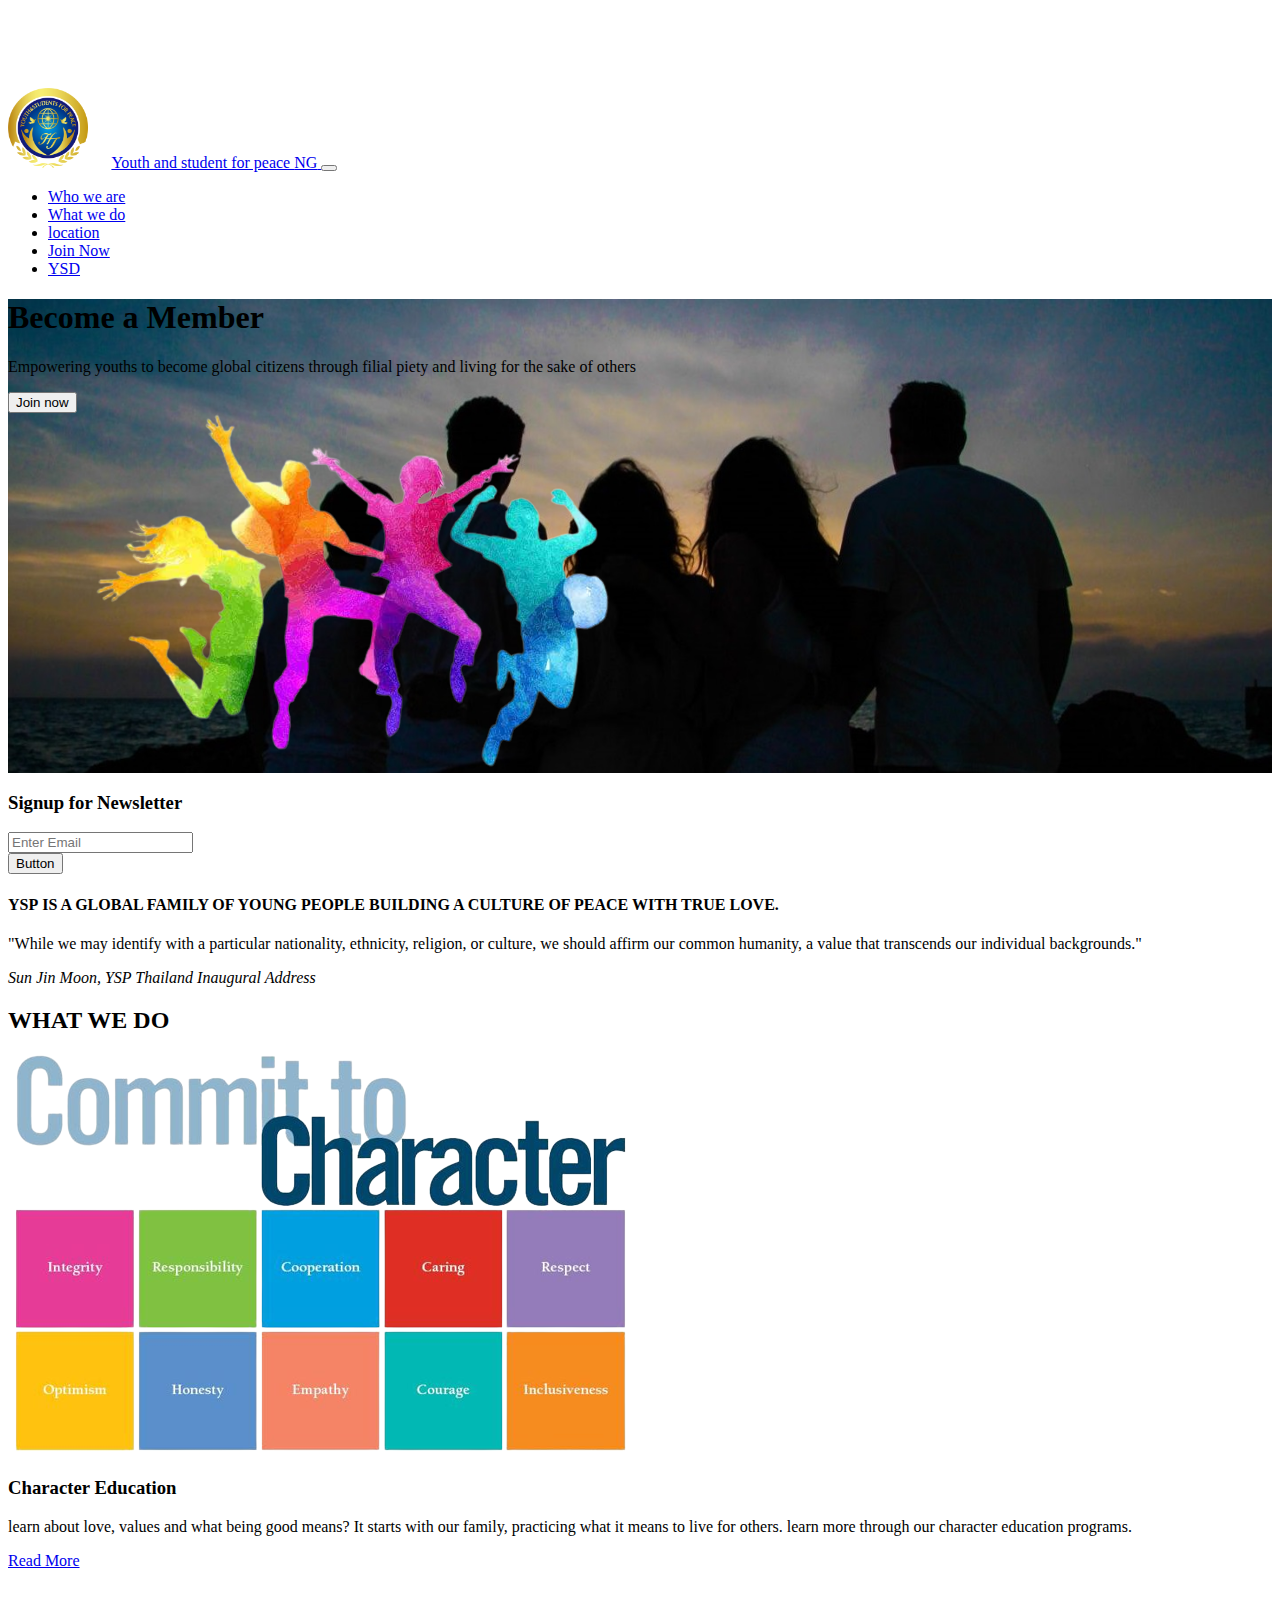
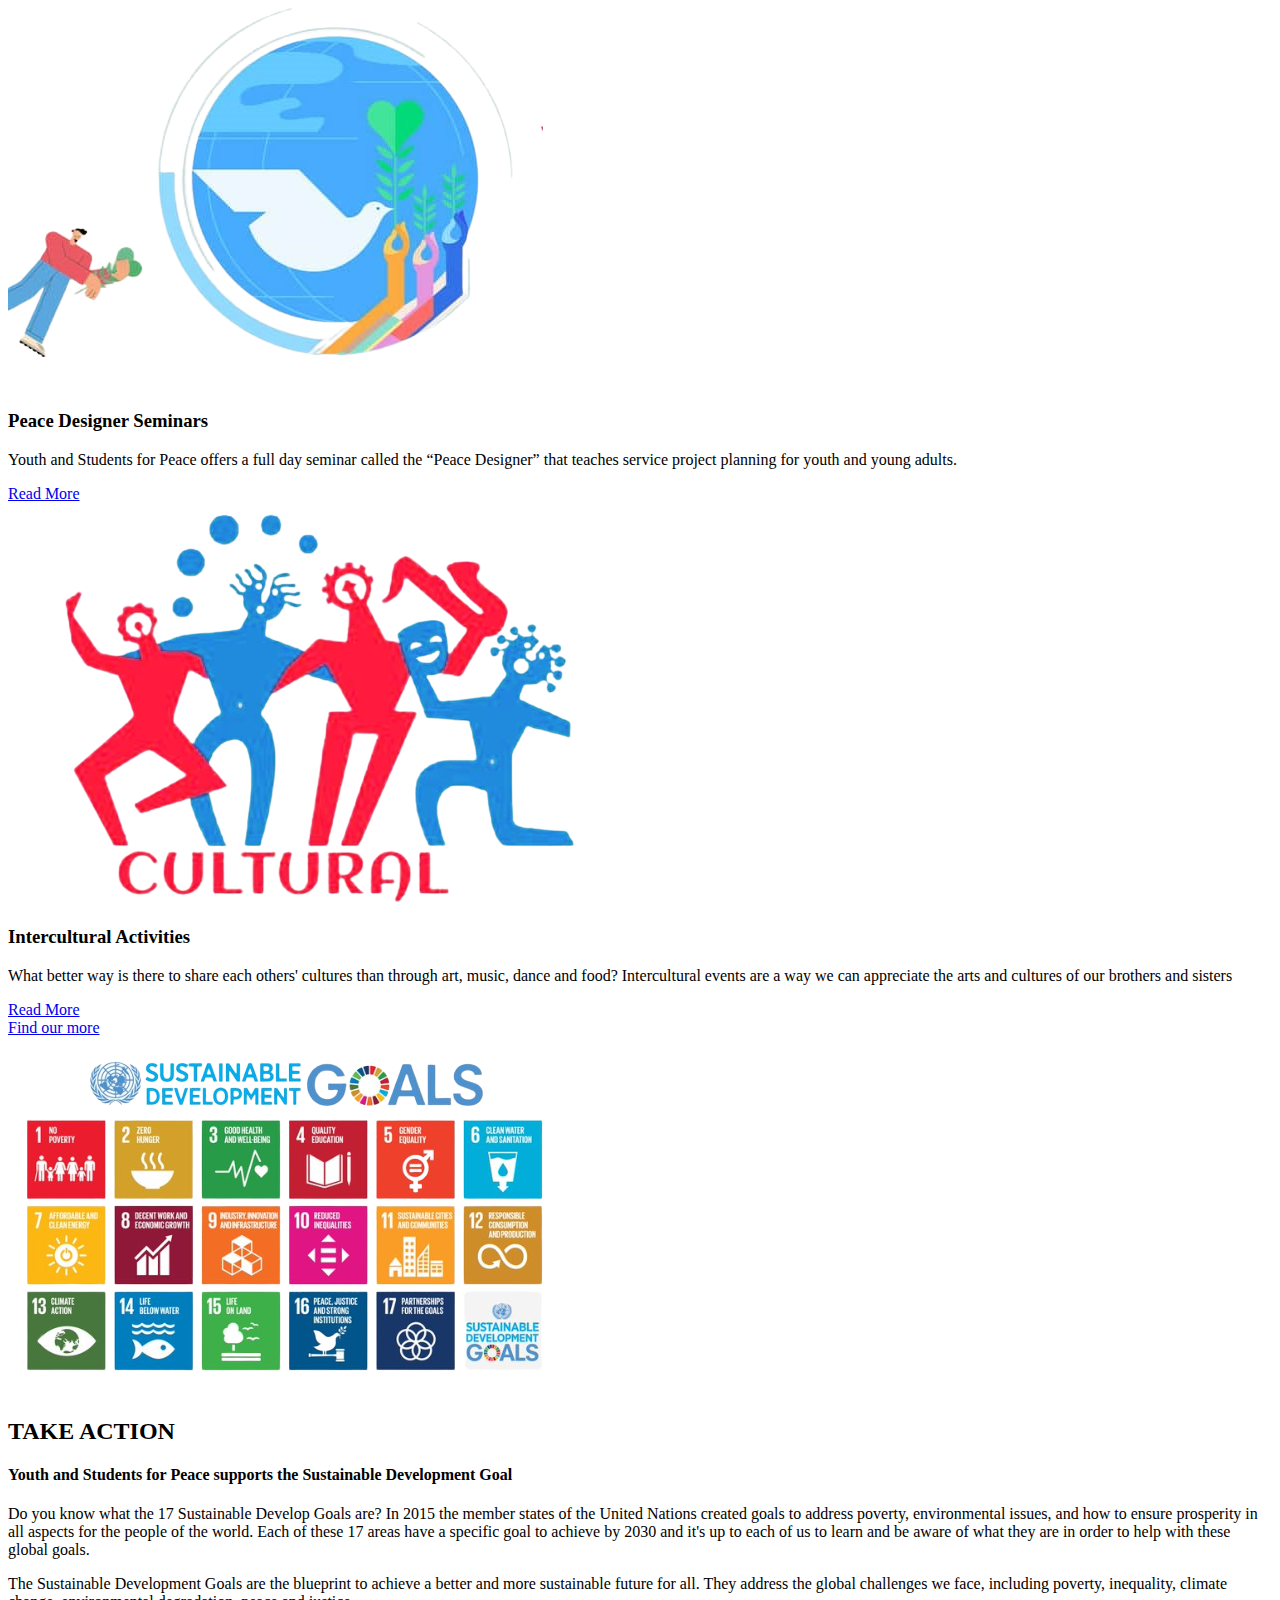
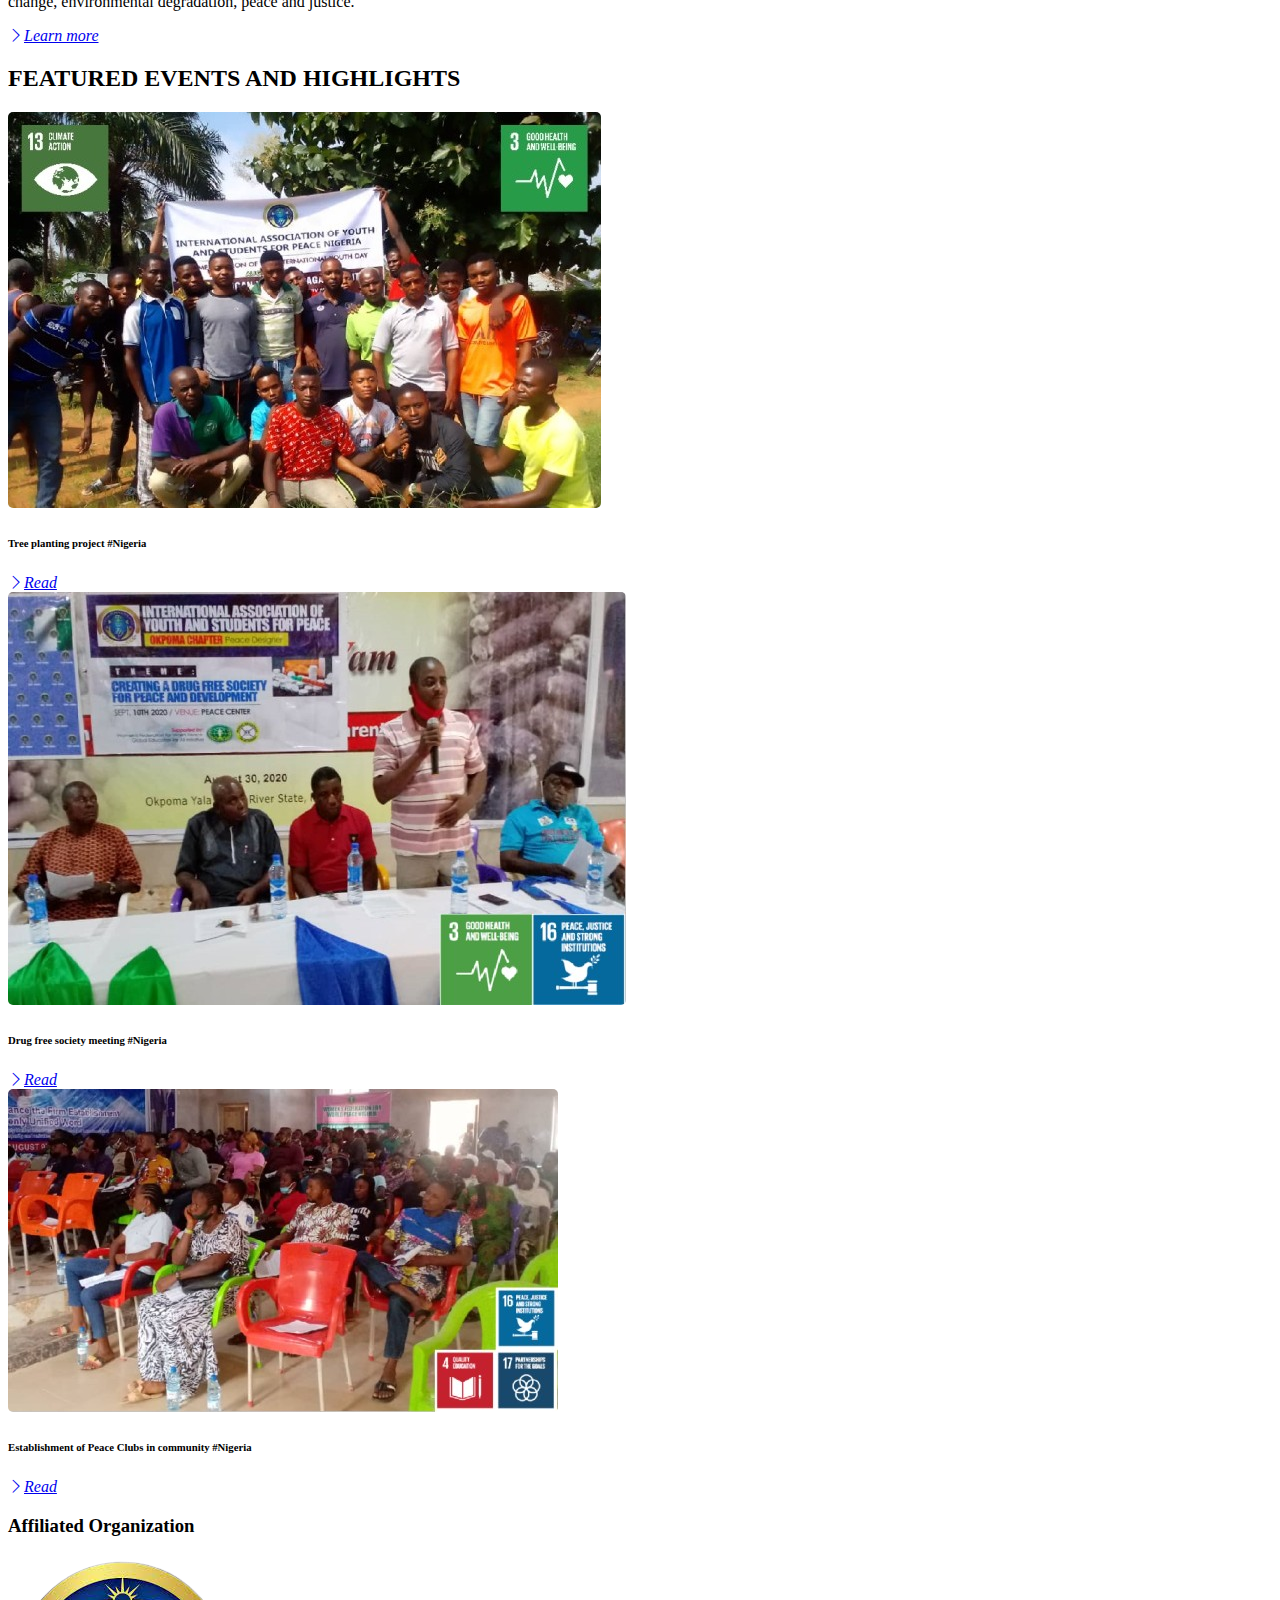
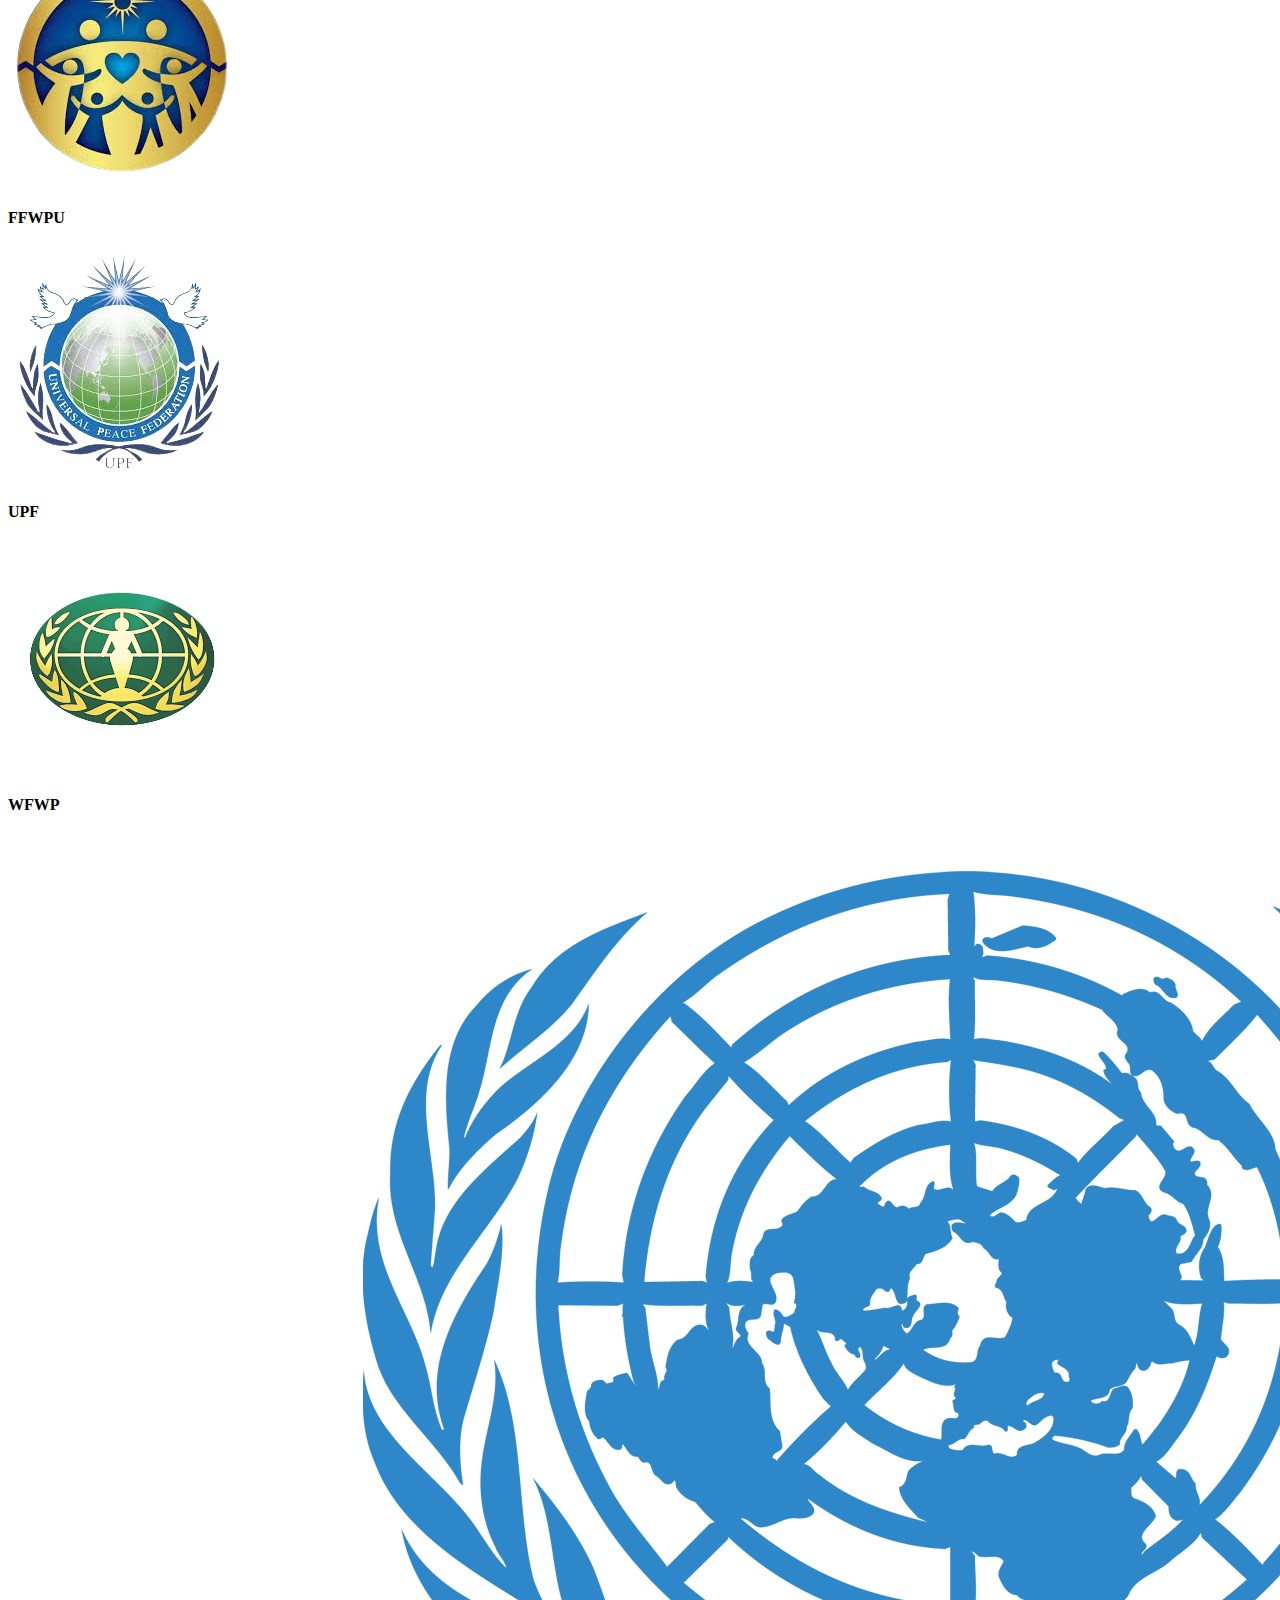
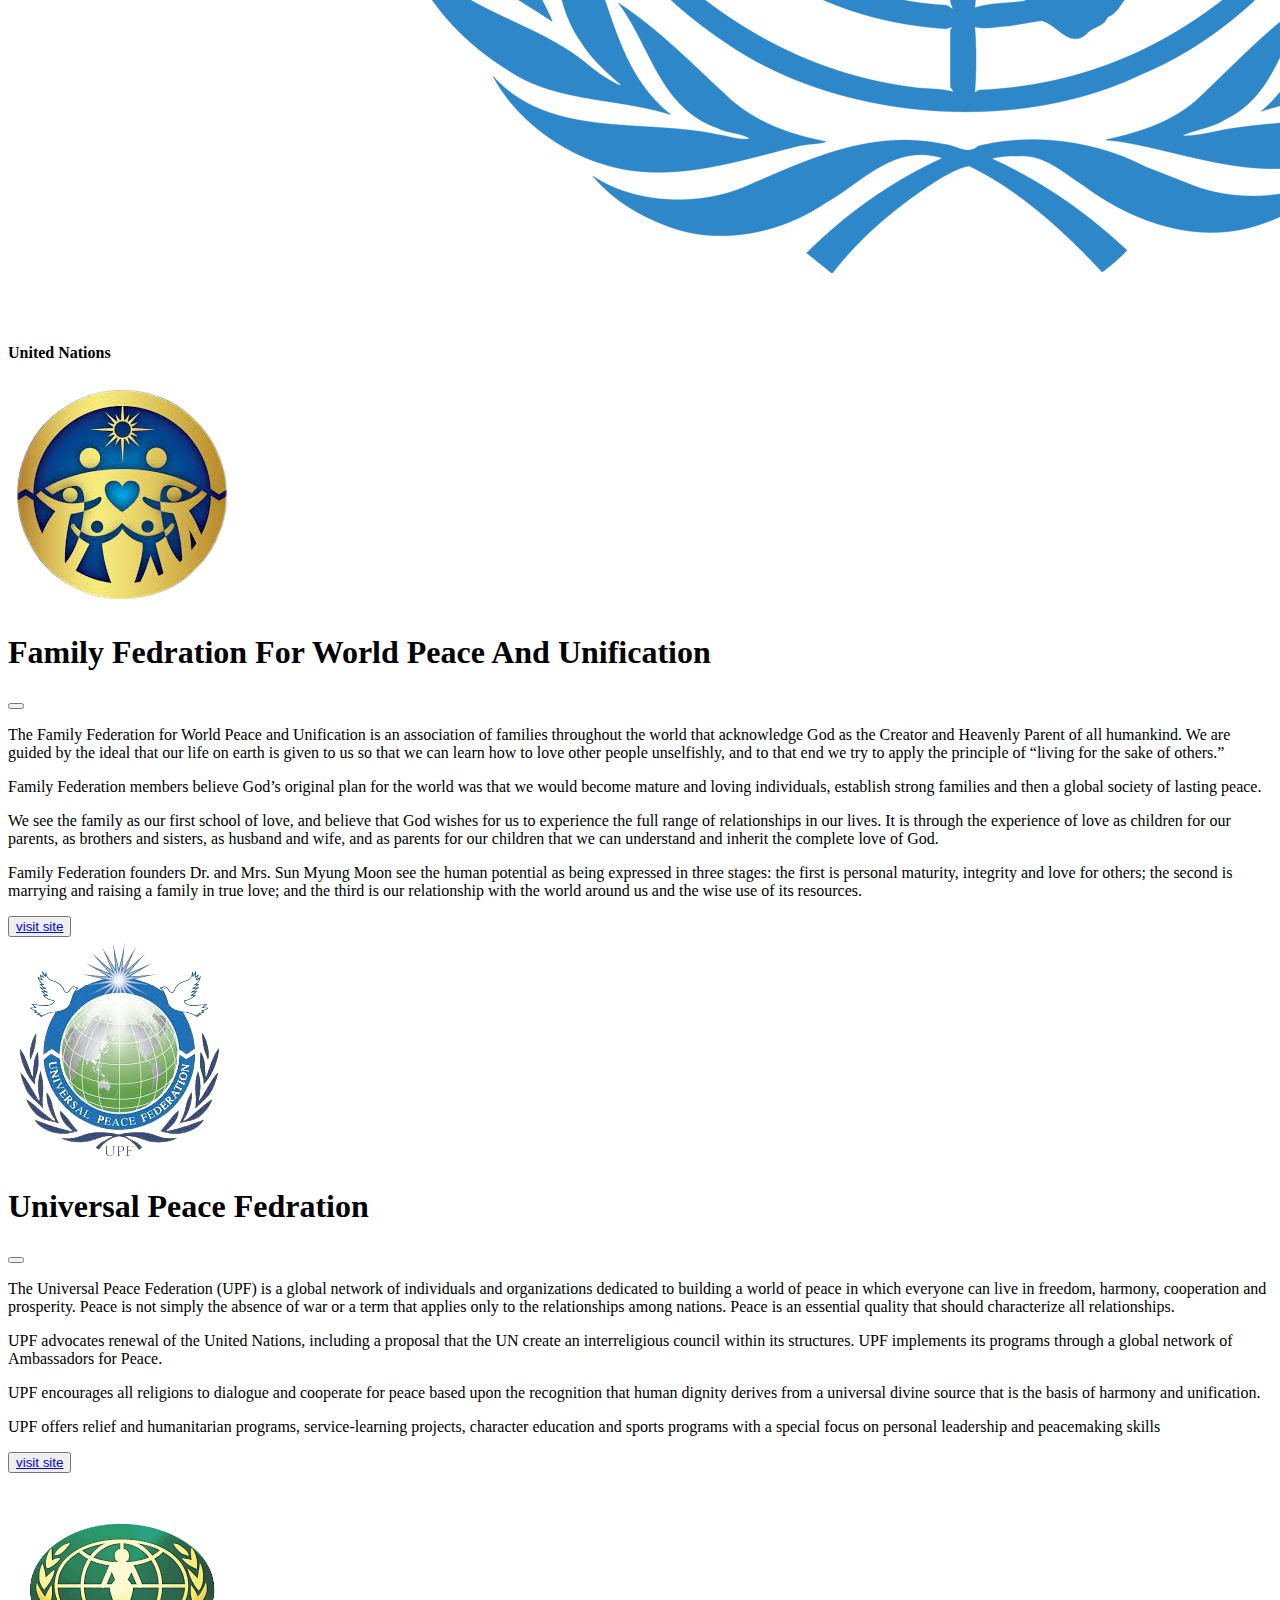
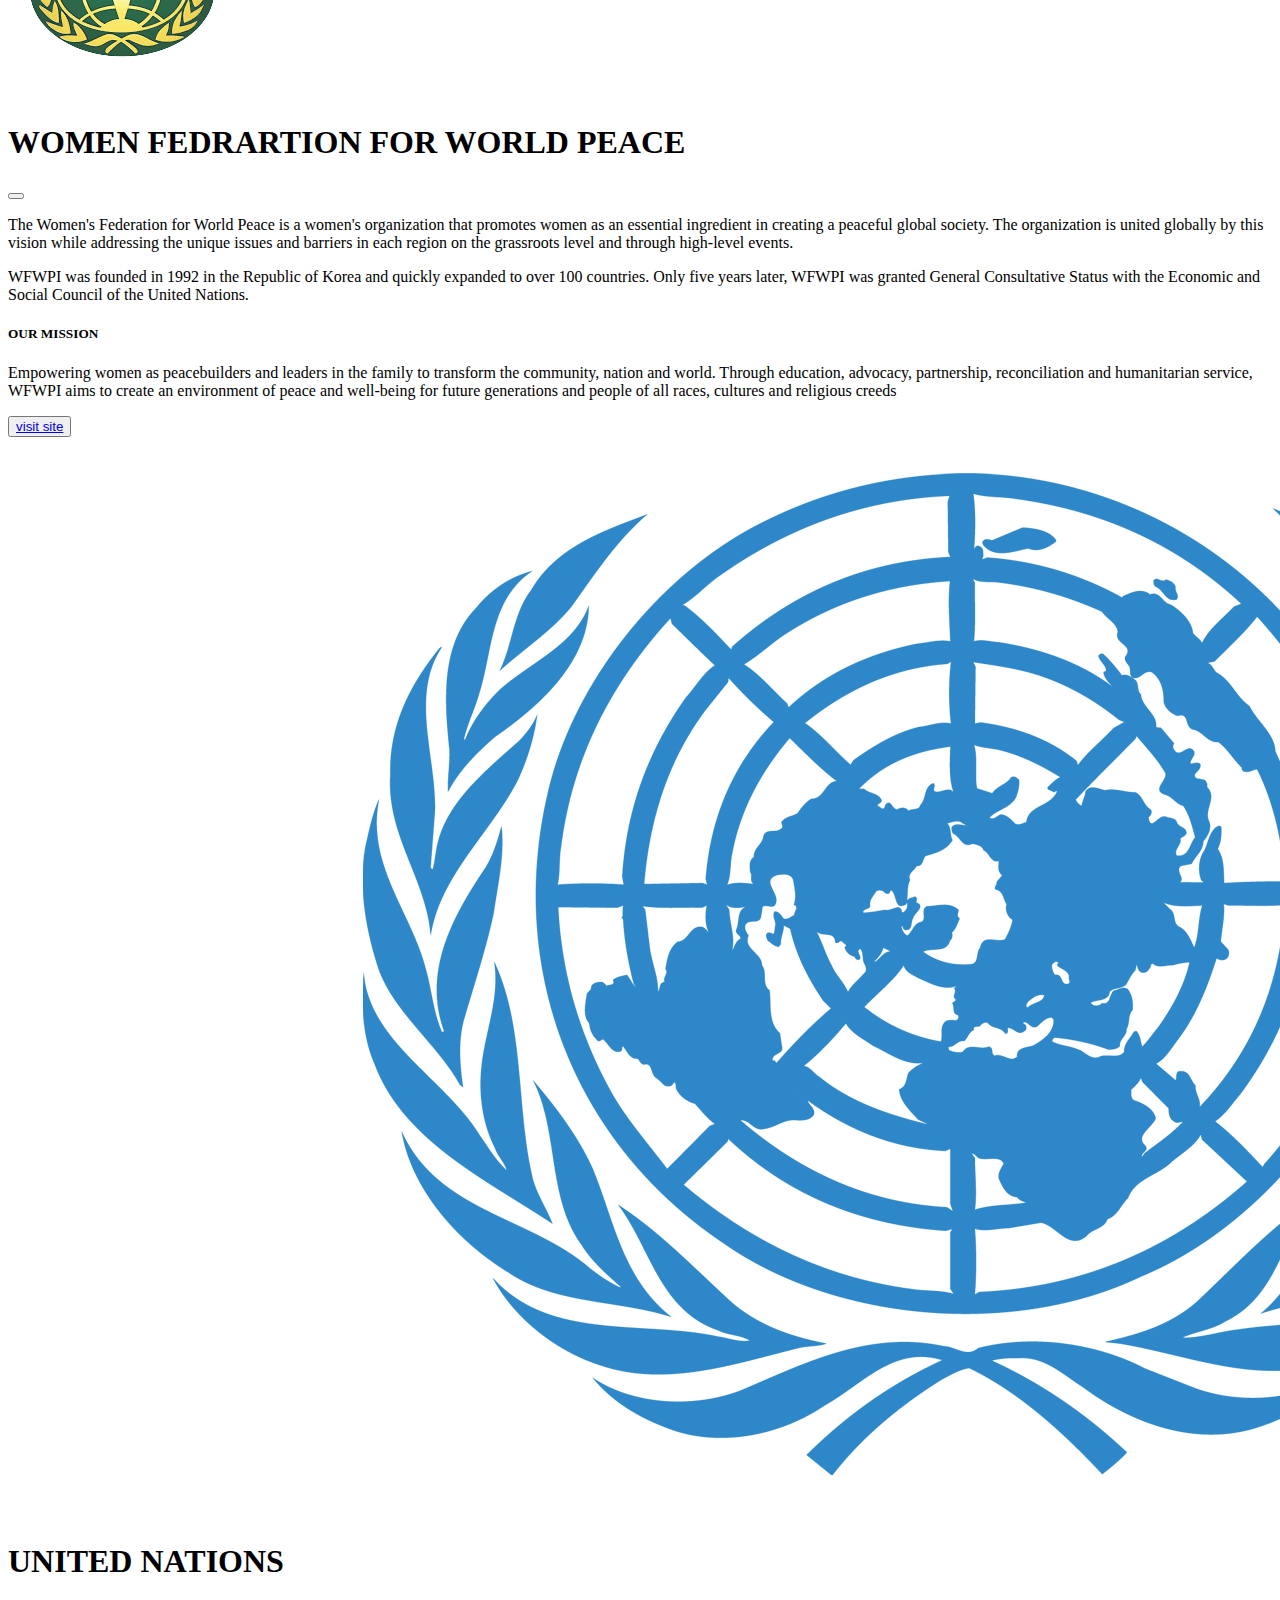
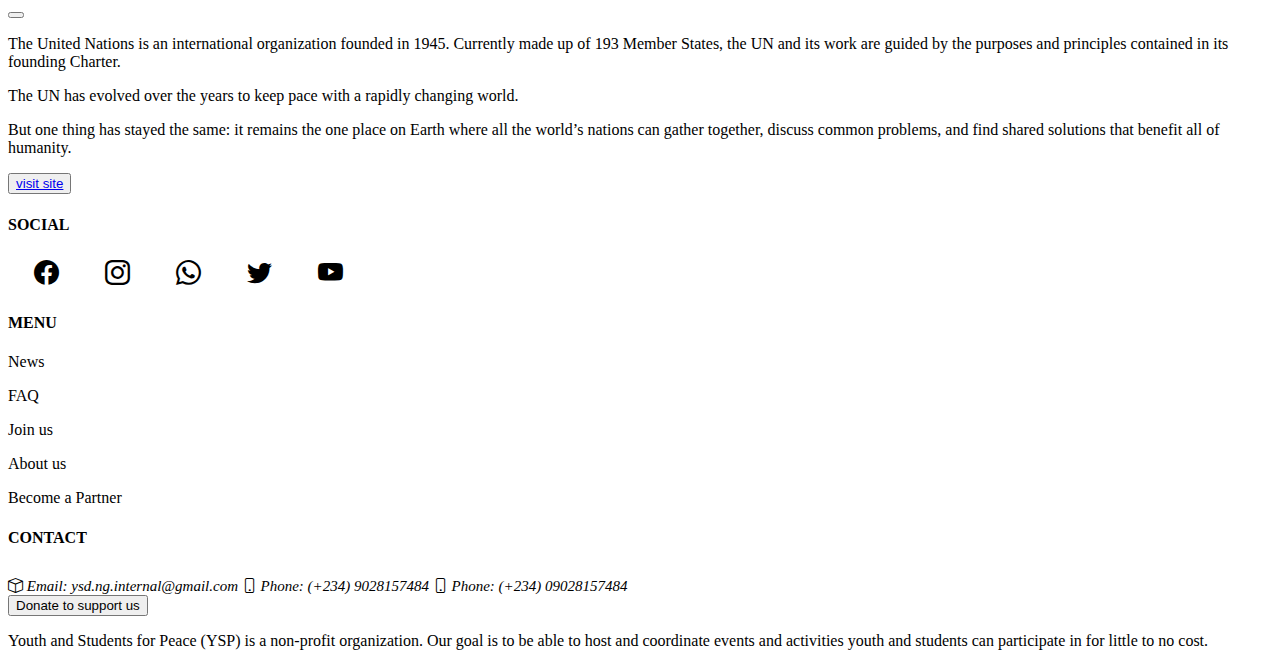
==== index.html @ b4e401db "my first commit" ====
<!doctype html>
<html lang="en">
  <head>
    <meta charset="utf-8">
    <meta name="viewport" content="width=device-width, initial-scale=1">
    <title>ysp</title>
    <script src="index.js"></script>
    <link href="indexmodel.html" rel="import" />
    <link rel="stylesheet" type="text/css" href="index.css">
    <link rel="stylesheet" href="https://cdn.jsdelivr.net/npm/bootstrap-icons@1.3.0/font/bootstrap-icons.css">
    <link rel="stylesheet" href="https://cdn.jsdelivr.net/npm/bootstrap-icons@1.3.0/font/bootstrap-icons.css">
    <link href="https://cdn.jsdelivr.net/npm/bootstrap@5.2.3/dist/css/bootstrap.min.css" rel="stylesheet" integrity="sha384-rbsA2VBKQhggwzxH7pPCaAqO46MgnOM80zW1RWuH61DGLwZJEdK2Kadq2F9CUG65" crossorigin="anonymous">
  </head>
  <body>
    <!--Navbar-->
    <nav class="navbar navbar-expand-lg bg-dark navbar-dark py-3 fixed-top">
        <div class="container">
            <img src="image/YSP+Logo.png" alt="" class="logo">
            <a href="#" class="navbar-brand">Youth and student for peace <span class="text-warning ng">NG</span> </a>
            <button 
              class="navbar-toggler
              type=button"
              data-bs-toggle="collapse"
              data-bs-target="#navmenu">
              <span class="navbar-toggler-icon"></span>
            </button>

            <div class="collapse navbar-collapse" id="navmenu">
                <ul class="navbar-nav ms-auto">
                    <li class="nav-item">
                        <a href="#who" class="nav-link">Who we are</a>
                    </li>
                    <li class="nav-item">
                        <a href="#whatwedo" class="nav-link">What we do</a>
                    </li>
                    <li class="nav-item">
                        <a href="# where" class="nav-link">location</a>
                    </li>
                    <li class="nav-item">
                        <a href="# where" class="nav-link"><span class="text-warning">Join Now</span></a>
                    </li>
                    <li class="nav-item text-danger">
                        <a href="# where" class="nav-link"><span class="text-danger">YSD</span></a>
                    </li>
                </ul>
            </div>
        </div>
    </nav>

    <!-- Showcase -->
    <section class="bg text-light p-5 p-lg-5 p-lg-0 text-center text-sm-start">
        <div class="contaner">
            <div class="d-sm-flex align-item-center justify-content-between">
                <div>
                    <h1>Become a <span class="text-warning"> Member</span></h1>
                    <p class="lead" my-4>Empowering youths to become global citizens through filial piety and living for
                        the sake of others
                    </p>
                    <button class="btn btn-primary btn-lg">Join now </button>
                </div>
                    <img class="img-fluid w-50 d-none d-sm-block" src="image/youth.png" alt="">
                </div>
            </div>
    </section>

    <!--Newsletter-->
    <section class="bg-primary text-light p-5">
        <div class="container">
            <div class="d-md-flex justify-content-between">
                <h3 class="mb-3 mb-md-0">Signup for Newsletter</h3>
                <div class="input-group news-input">
                    <input type="text" class="form-control" placeholder="Enter Email" aria-label="Recipient's username">
                    <button class="btn btn-dark btn-lg" type="button">Button</button>
                  </div>
            </div>
        </div>
    </section>

    <!--Quote-->
    <section class="text-dark mt-5 text-center">
        <div class="container">
            <h4 class="mt-4">
                <b>YSP</b> IS A GLOBAL FAMILY OF YOUNG PEOPLE BUILDING A CULTURE OF PEACE WITH TRUE LOVE.
            </h4>
            <p class="lead">
                "While we may identify with a particular nationality, ethnicity, religion,
                 or culture, we should affirm our common humanity, a value that
                  transcends our individual backgrounds."
            </p>
            <i>
                Sun Jin Moon, YSP Thailand Inaugural Address
            </i>
        </div>
    </section>

    <!--boxes-->
    <section class="p-5" id="whatwedo">
        <div class="container">
            <h2 class="text-center p-5 mt-4">WHAT WE DO</h2>
            <div class="row text-center">
                <div class="col-md mb-3">
                    <div class="card bg-dark text-light">
                        <div class="card-body text-center">
                            <div class="h1 mb-3">
                              <img class="w-50" src="image/t0.1.png" alt="Education">
                            </div>
                            <h3 class="card-title mb-3">
                                Character Education
                            </h3>
                            <p class="card-text">
                                learn about love, values and what being good means?
                                 It starts with our family, practicing what it means 
                                 to live for others. learn more through our character education programs. 
                            </p>
                            <a href="#" class="btn btn-primary">Read More</a>
                        </div>
                    </div>
                </div>
                <div class="col-md mb-3">
                    <div class="card bg-secondary text-light">
                        <div class="card-body text-center">
                            <div class="h1  mb-3">
                                <img class="w-50" src="image/t0.2.png" alt="Education">
                            </div>
                            <h3 class="card-title mb-3">
                                Peace Designer Seminars
                            </h3>
                            <p class="card-text">
                                Youth and Students for Peace offers a full day seminar called the “Peace Designer”
                                 that teaches service project planning for youth and young adults.                            </p>
                            <a href="#" class="btn btn-dark">Read More</a>
                        </div>
                    </div>
                </div>
                <div class="col-md mb-3">
                    <div class="card bg-dark text-light">
                        <div class="card-body text-center">
                            <div class="h1" mb-3>
                                <img class="w-50" src="image/t0.3.png" alt="Education">
                            </div>
                            <h3 class="card-title mb-3">
                                Intercultural Activities
                            </h3>
                            <p class="card-text">
                                What better way is there to share each others'
                                 cultures than through art, music, dance and food?
                                 Intercultural events are a way we can appreciate the arts and cultures of our brothers and sisters                              </p>
                            <a href="#" class="btn btn-primary">Read More</a>
                        </div>
                    </div>
                </div>
            </div>
            <div>
                <a href="#" class="btn btn-primary align-item-center">Find our more</a>
            </div>
        </div>
    </section>

    <!--Learn section-->
    <section id="learn" class="p-5 mb-0">
        <div class="container">
            <div class="row align-item-center justify-content-between">
                <div class="col-md">
                    <img src="image/SDG.png" class="image-fluid w-100" alt="">
                </div>
                <div class="col-md pt-5 px-5">
                    <h2>TAKE ACTION</h2>
                    <h4>Youth and Students for Peace supports the Sustainable Development Goal</h4>
                    <p>
                        Do you know what the 17 Sustainable Develop Goals are? In 2015 the 
                        member states of the United Nations created goals to address
                         poverty, environmental issues, and how to ensure prosperity
                          in all aspects for the people of the world. Each of these 17 
                          areas have a specific goal to achieve by 2030 and it's up to
                           each of us to learn and be aware of what they are in order 
                           to help with these global goals.
                    </p>
                    <p>
                        The Sustainable Development Goals
                         are the blueprint to achieve a better and more sustainable future for all. They address the global challenges we face, including poverty, inequality,
                         climate change, environmental degradation, peace and justice.</p>
                    </p>
                    <a href="#" class="btn btn-light mt-3">
                       <i class="bi bi-chevron-right">Learn more</i> 
                    </a>
                </div>
            </div>
        </div>
    </section>
    
    <!--Highlight activities-->
    <section class="p-5">
        <div class="container">
            <h2 class="text-center pb-5">FEATURED EVENTS AND HIGHLIGHTS</h2>
            <div class="row text-center">
                <div class="col-md mb-3">
                    <div class="card bg-dark text-light">
                        <div class="card-body text-center">
                            <div class="ig1 h1 mb-2">
                              <img class="w-100 h-50" src="image/contained/1.jpg" alt="Education">
                            </div>
                            <h6 class="card-title mb-1">
                                Tree planting project #Nigeria
                            </h6>
                            <a href="#" class="btn btn-secondary btn-sm">
                                <i class="bi bi-chevron-right">Read</i>
                            </a>
                        </div>
                    </div>
                </div>
                <div class="col-md mb-3">
                    <div class="card bg-dark text-light">
                        <div class="card-body text-center">
                            <div class="ig1 h1 mb-2">
                              <img class="w-100" src="image/contained/2.jpg" alt="Education">
                            </div>
                            <h6 class="card-title mb-1">
                                Drug free society meeting #Nigeria
                            </h6>
                            <a href="#" class="btn btn-secondary btn-sm">
                                <i class="bi bi-chevron-right">Read</i>
                            </a>
                        </div>
                    </div>
                </div>
                <div class="col-md mb-3">
                    <div class="card bg-dark text-light">
                        <div class="card-body text-center">
                            <div class="ig1 h1 mb-2">
                              <img class="w-100" src="image/contained/3.jpg" alt="Education">
                            </div>
                            <h6 class="card-title mb-1">
                                Establishment of Peace Clubs in community #Nigeria
                            </h6>
                            <a href="#" class="btn btn-secondary btn-sm">
                                <i class="bi bi-chevron-right">Read</i>
                            </a>
                        </div>
                    </div>
                </div>
            </div>
        </div>
    </section>
    <!--Logo section-->
    <section>
        <div class="container text-center bg-light p-2 py-4">
            <h3 class="text-secondary text-center pb-3">Affiliated Organization</h3>
            <div class="row justify-content-between">
              <div class="col nn1">
                <img src="logo/download__1_-removebg-preview.png" alt=""  data-bs-toggle="modal" data-bs-target="#one"
                class="image-fluid w-75">
                <h6 class="text-gray">
                    <h4 class=" text-primary">FFWPU</h4>
                </h6>
              </div>
              <div class="col nn2">
                <img src="logo/download-removebg-preview.png" alt=""  data-bs-toggle="modal" data-bs-target="#two"
                class="image-fluid w-75">
                <h6 class="text-gray">
                    <h4 class=" text-primary">UPF</h4>
                </h6>
              </div>
              <div class="col nn3">
                <img src="logo/download-removebg-preview (2).png" alt="" data-bs-toggle="modal" data-bs-target="#three"
                 class="image-fluid w-75">
                <h6 class="text-gray">
                    <h4 class=" text-primary">WFWP</h4>
                </h6>
              </div>
              <div class="col p-4 nn4">
                <img src="logo/united-nations-logo.png" alt=""  data-bs-toggle="modal" data-bs-target="#four"
                 class="image-fluid w-100" >
                <h6 class="text-gray">
                    <h4 class=" text-primary">United Nations</h4>
                </6>
              </div>
            </div>
          </div>
        </section>

  <!-- Modal one -->
  <div class="modal fade" id="one" data-bs-backdrop="static" data-bs-keyboard="false" tabindex="-1" aria-labelledby="staticBackdropLabel" aria-hidden="true">
    <div class="modal-dialog">
      <div class="modal-content">
        <div class="modal-header">
            <img src="logo/download__1_-removebg-preview.png" alt="" class="w-25">
          <h1 class="modal-title fs-5" > Family Fedration For World Peace And Unification </h1>
          <button type="button" class="btn-close" data-bs-dismiss="modal" aria-label="Close"></button>
        </div>
        <div class="modal-body">
            <p> The Family Federation for World Peace and Unification is an association of families throughout the world that 
            acknowledge God as the Creator and Heavenly Parent of all humankind. We are guided by the ideal that our 
            life on earth is given to us so that we can learn how to love other people unselfishly, and to that end
             we try to apply the principle of “living for the sake of others.”</p>

            <p>Family Federation members believe God’s original plan for the world was that we would become mature and loving 
                individuals, establish strong families and then a global society of lasting peace.</p>
            
            <p>We see the family as our first school of love, and believe that God wishes for us to experience the full 
                range of relationships in our lives. It is through the experience of love as children for our parents, as
                 brothers and sisters, as husband and wife, and as parents for our children that we can understand and
                  inherit the complete love of God.</p>
            
                <p>Family Federation founders Dr. and Mrs. Sun Myung Moon see the human potential as being expressed 
                    in three stages: the first is personal maturity, integrity and love for others; the second is marrying
                     and raising a family in true love; and the third is our relationship with the world around us and 
                     the wise use of its resources.</p>
        </div>
        <div class="modal-footer">
          <button type="button" class="btn btn-primary" data-bs-dismiss="modal">
            <a href="#" class="text-light">visit site</a>
          </button>
        </div>
      </div>
    </div>
  </div>

    <!-- Modal two -->
    <div class="modal fade" id="two" data-bs-backdrop="static" data-bs-keyboard="false" tabindex="-1" aria-labelledby="staticBackdropLabel" aria-hidden="true">
        <div class="modal-dialog">
          <div class="modal-content">
            <div class="modal-header">
                <img src="logo/download-removebg-preview.png" alt="" class="w-25">
              <h1 class="modal-title fs-5" >Universal Peace Fedration</h1>
              <button type="button" class="btn-close" data-bs-dismiss="modal" aria-label="Close"></button>
            </div>
            <div class="modal-body">
                 <p> The Universal Peace Federation (UPF) is a global network of individuals and organizations dedicated
                 to building a world of peace in which everyone can live in freedom, harmony, cooperation and prosperity. 
                 Peace is not simply the absence of war or a term that applies only to the relationships among nations.
                  Peace is an essential quality that should characterize all relationships.</p>

                <p>UPF advocates renewal of the United Nations, including a proposal that the UN create an interreligious 
                    council within its structures. UPF implements its programs through a global network of Ambassadors for Peace.</p>
                
                <p>UPF encourages all religions to dialogue and cooperate for peace based upon the recognition that human dignity 
                    derives from a universal divine source that is the basis of harmony and unification.</p>
                
                <p>UPF offers relief and humanitarian programs, service-learning projects, character education and sports programs
                     with a special focus on personal leadership and peacemaking skills</p>
            </div>
            <div class="modal-footer">
              <button type="button" class="btn btn-primary" data-bs-dismiss="modal">
                <a href="#" class="text-light">visit site</a>
              </button>
            </div>
          </div>
        </div>
      </div>
        
        <!-- Modal three -->
  <div class="modal fade" id="three" data-bs-backdrop="static" data-bs-keyboard="false" tabindex="-1" aria-labelledby="staticBackdropLabel" aria-hidden="true">
    <div class="modal-dialog">
      <div class="modal-content">
        <div class="modal-header">
            <img src="logo/download-removebg-preview (2).png" alt="" class="w-25">
          <h1 class="modal-title fs-5" >WOMEN FEDRARTION FOR WORLD PEACE</h1>
          <button type="button" class="btn-close" data-bs-dismiss="modal" aria-label="Close"></button>
        </div>
        <div class="modal-body">
               <p>The Women's Federation for World Peace is a women's organization that promotes women as an essential ingredient in 
                creating a peaceful global society. The organization is united globally by this vision while addressing the unique
                 issues and barriers in each region on the grassroots level and through high-level events.</p> 

                </p>WFWPI was founded in 1992 in the Republic of Korea and quickly expanded to over 100 countries. 
                Only five years later, WFWPI was granted General Consultative Status with the Economic and Social 
                Council of the United Nations.</p> 

                <h5>OUR MISSION</h5>
                <p>Empowering women as peacebuilders and leaders in the family to transform the community, nation and world.
                     Through education, advocacy, partnership, reconciliation and humanitarian service, WFWPI aims to 
                     create an environment of peace and well-being for future generations and people of all races,
                      cultures and religious creeds</p>

        </div>
        <div class="modal-footer">
          <button type="button" class="btn btn-primary" data-bs-dismiss="modal">
            <a href="#" class="text-light">visit site</a>
          </button>
        </div>
      </div>
    </div>
  </div>

    <!-- Modal four -->
    <div class="modal fade" id="four" data-bs-backdrop="static" data-bs-keyboard="false" tabindex="-1" aria-labelledby="staticBackdropLabel" aria-hidden="true">
        <div class="modal-dialog">
          <div class="modal-content">
            <div class="modal-header">
                <img src="logo/united-nations-logo.png" alt="" class="w-25">
              <h1 class="modal-title fs-5" >UNITED NATIONS</h1>
              <button type="button" class="btn-close" data-bs-dismiss="modal" aria-label="Close"></button>
            </div>
            <div class="modal-body">
               <P>The United Nations is an international organization founded in 1945. Currently made up of 193 Member States,
                 the UN and its work are guided by the purposes and principles contained in its founding Charter.</P> 

                The UN has evolved over the years to keep pace with a rapidly changing world.
                
            <P>But one thing has stayed the same: it remains the one place on Earth where all the world’s nations can gather together,
                 discuss common problems, and find shared solutions that benefit all of humanity.</P> 
            </div>
            <div class="modal-footer">
              <button type="button" class="btn btn-primary" data-bs-dismiss="modal">
                <a href="#" class="text-light">visit site</a>
              </button>
            </div>
          </div>
        </div>
      </div>

      <!--footer-->
      <footer>
        <div class="container-expand-lg text-center bg-dark text-light pt-5 px-4">
          <div class="d-flex justify-content-center">
          <div class="d-flex flex-column p-5">
            <h4 class="text-light" >SOCIAL</h4>
            <div class="ficnl d-flex flex-row">
              <i class="bi-facebook"></i>
              <i class="bi-instagram"></i>
              <i class="bi-whatsapp"></i>
              <i class="bi-twitter"></i>
              <i class="bi-youtube"></i>
            </div>
          </div>  
          </div>
          <div class="d-flex justify-content-evenly">
            <div class="d-flex flex-column text-start py-3">
              <h4 class="text-light">MENU</h4>
                <p class="fs-6"> News</p>
                <p class="fs-6"> FAQ</p>
                <p class="fs-6"> Join us</p>
                <p class="fs-6"> About us</p>
                <p class="fs-6"> Become a Partner</p>
            </div>
            <div class="d-flex flex-column text-start py-3">
              <h4 class="text-gray">CONTACT</h4>
              <div class="ficn d-flex flex-column">
                <i class="bi-box"> Email: <i>ysd.ng.internal@gmail.com</i></i>
                <i class="bi-phone"> Phone: <i>(+234) 9028157484</i></i>
                <i class="bi-phone"> Phone: <i>(+234) 09028157484</i></i>
              </div>
            </div>
            <div class="d-flex flex-column text-center py-3 w-25">
              <button class="btn btn-warning btn-sm" type="button">Donate to support us</button>
              <p class="init pt-3">
                Youth and Students for Peace (YSP) is a non-profit organization. Our goal is to be able to host and coordinate events and activities youth and students can participate in for little to no cost.
              </p>
            </div>
          </div>
        </div>
      </footer>

    <script src="https://cdn.jsdelivr.net/npm/bootstrap@5.2.3/dist/js/bootstrap.bundle.min.js" integrity="sha384-kenU1KFdBIe4zVF0s0G1M5b4hcpxyD9F7jL+jjXkk+Q2h455rYXK/7HAuoJl+0I4" crossorigin="anonymous"></script>
  </body>
</html>
---- index.css ----
body::before{
    display: block;
    content: '';
    Height: 80px;
}

.bg{
    background-image: url(image/download.jfif);
    background-repeat: no-repeat;
    background-size: cover;
}

@media only screen and (min-width: 768px){
 .news-input{
    width:50px;
 }
}

.logo{
    width :80px;
    margin-left: 5;
}

@media only screen and (min-width: 768px){
    .logo{
        margin-right: 20px;
    }
}

@media only screen and (max-width: 500px){
    .ng{
        display: none;
    }
}

.loogs{
    display: flex;
    flex-wrap: wrap;
    flex-direction: row;
}

.ig1:hover{
    border: 3px dodgerblue solid;
    border-radius: 5px;
}

.ig1>img{
    border-radius: 5px;
}

.nn1:hover{
    opacity: 0.7;
}
.nn2:hover{
    opacity: 0.7;
}
.nn3:hover{
    opacity: 0.7;
}
.nn4:hover{
    opacity: 0.7;
}

.ficn{
    font-size: 15px;
    padding-top: 10px;
}

.ficn i{
padding-bottom: 11px ;
}

.ficnl{
    padding: 5px;
}

.ficnl i{
    border: 1px solid white;
    font-size: 25px;
    padding: 15px;
    margin: 5px;
}

@media only screen and (max-width: 500px){
    .init{
        display: none;
    }
}
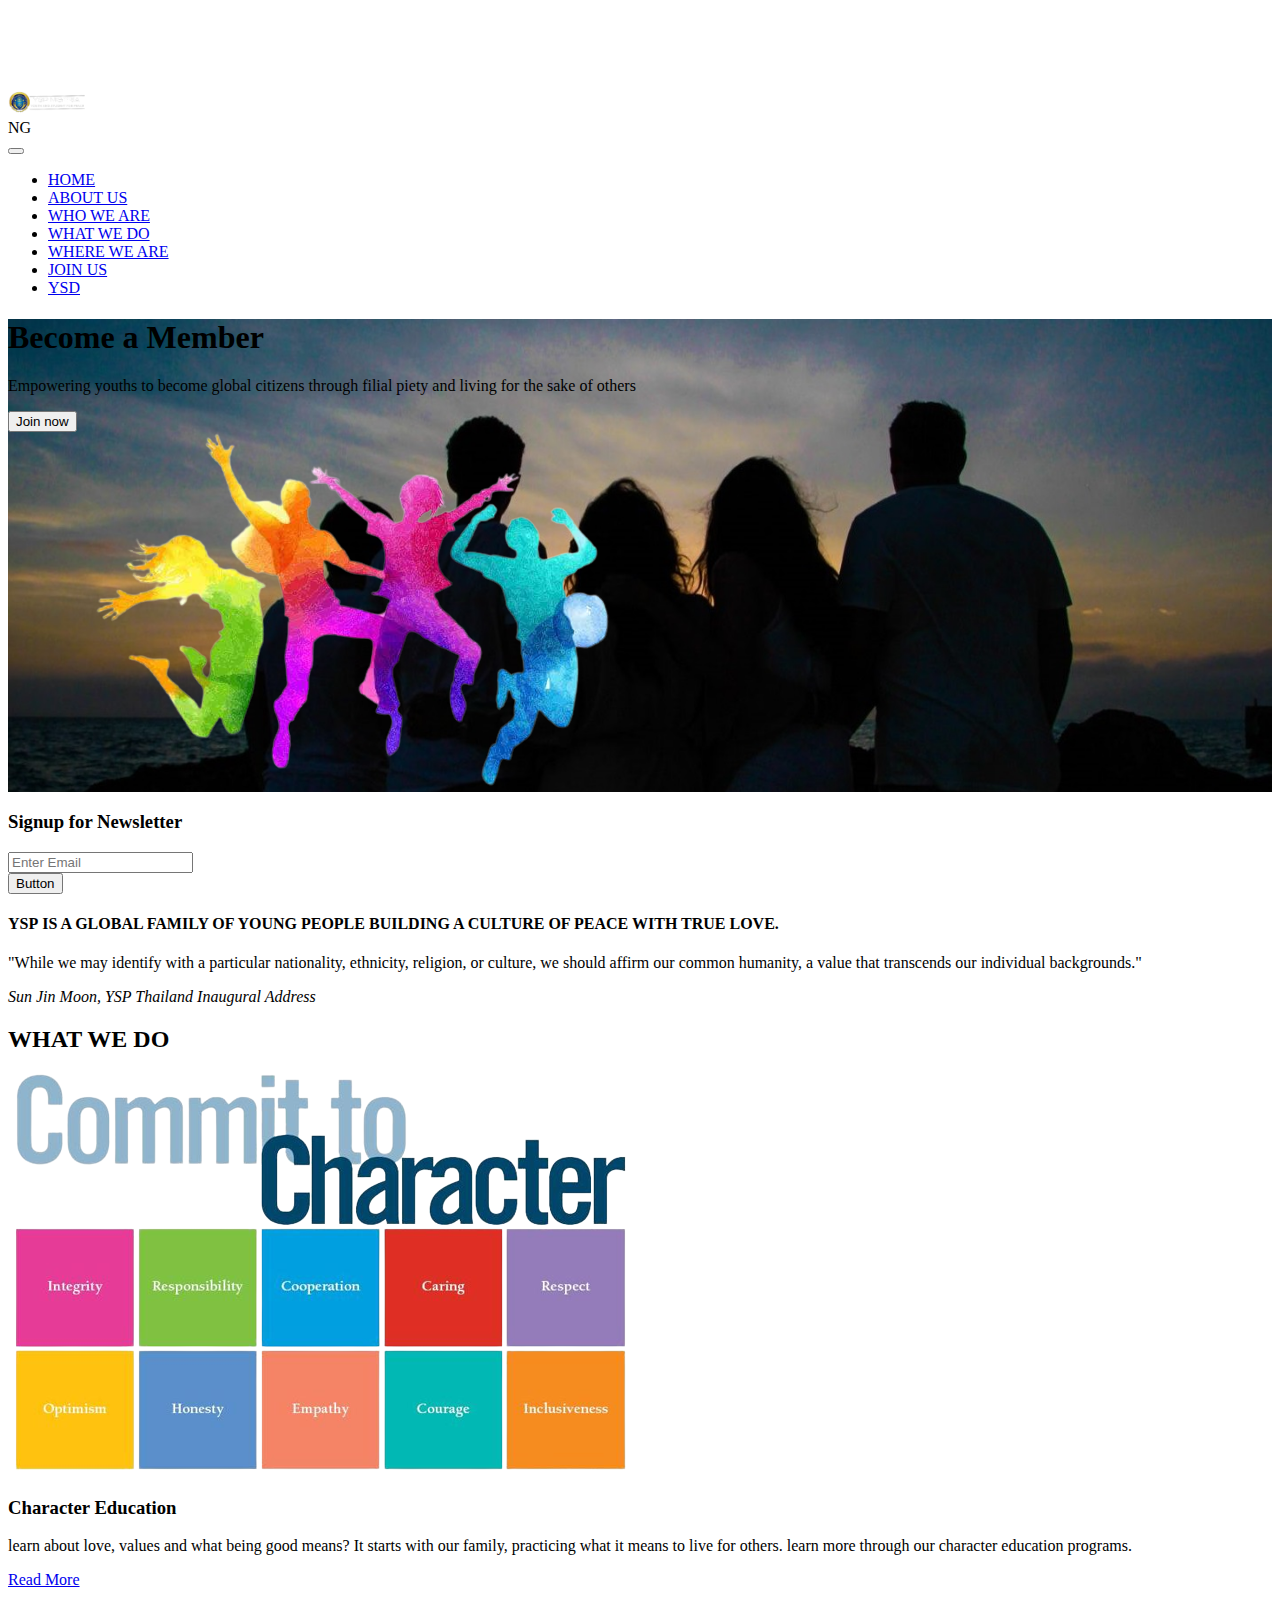
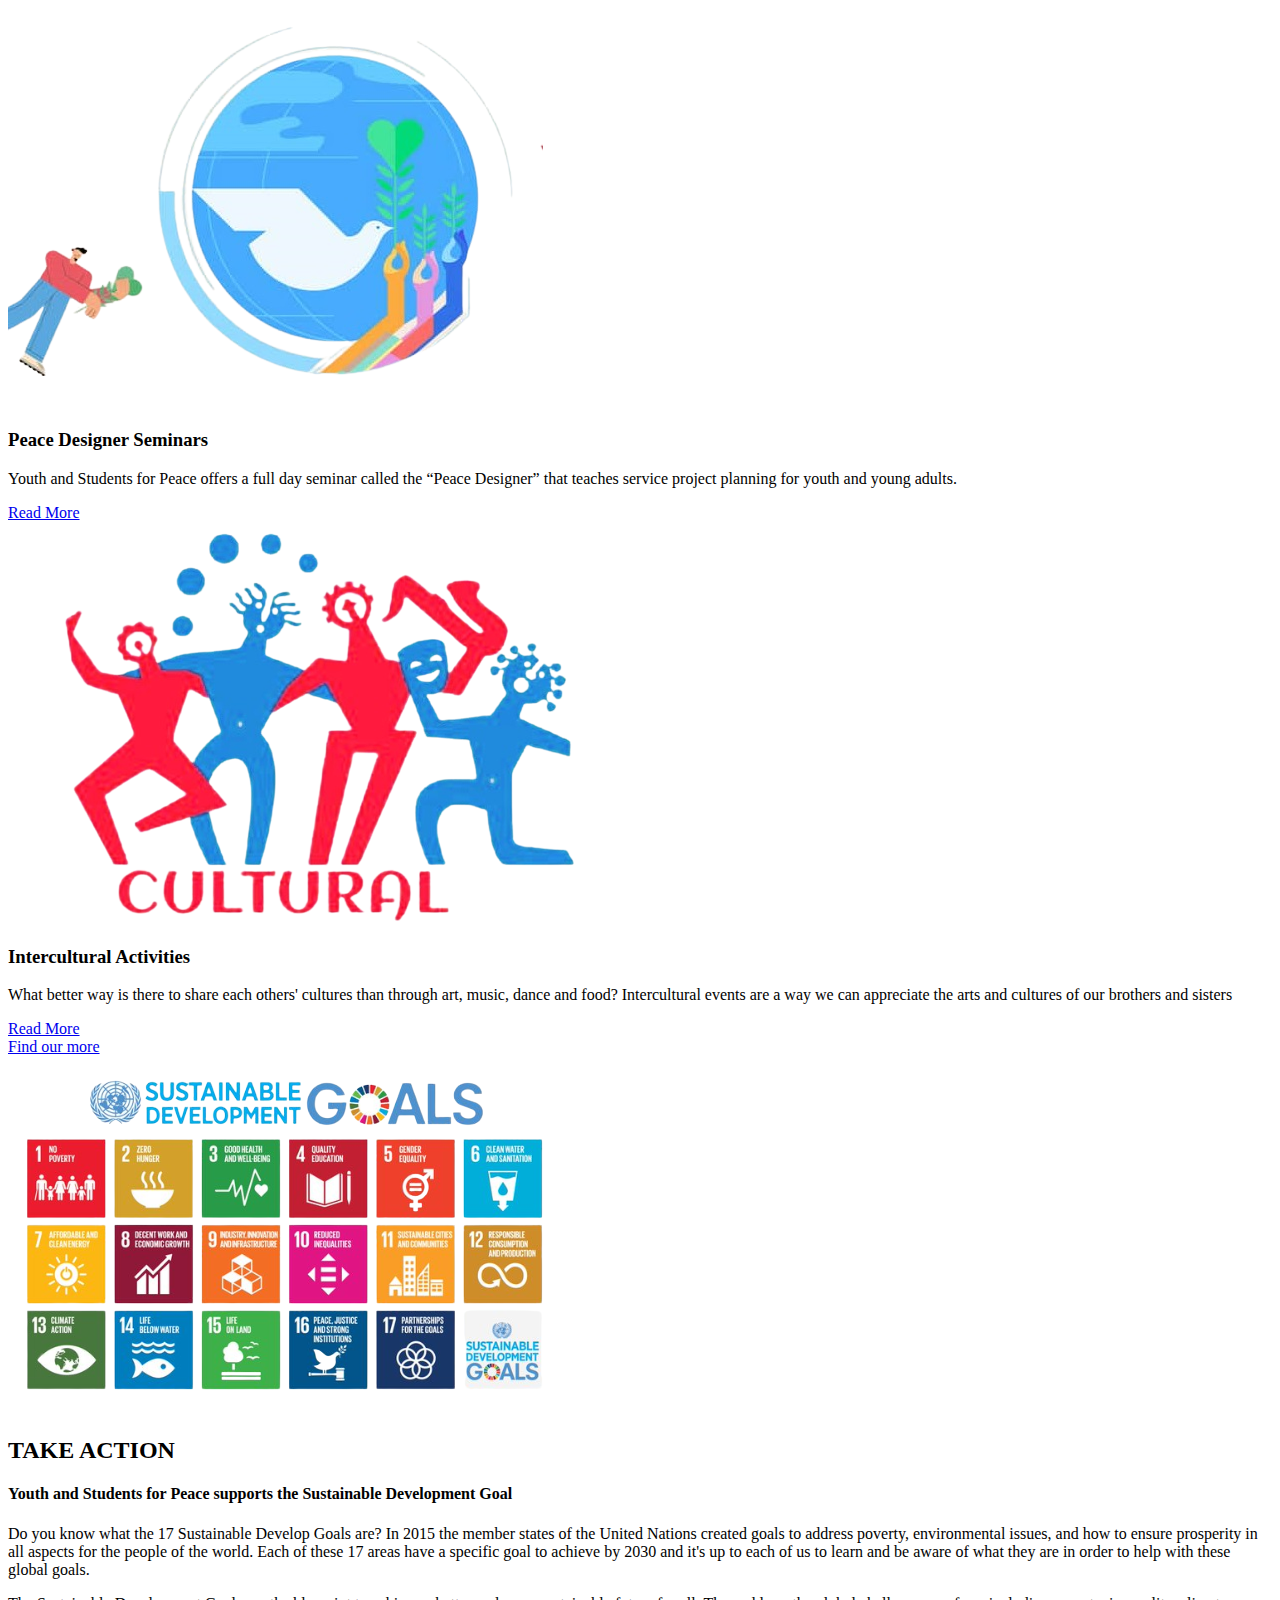
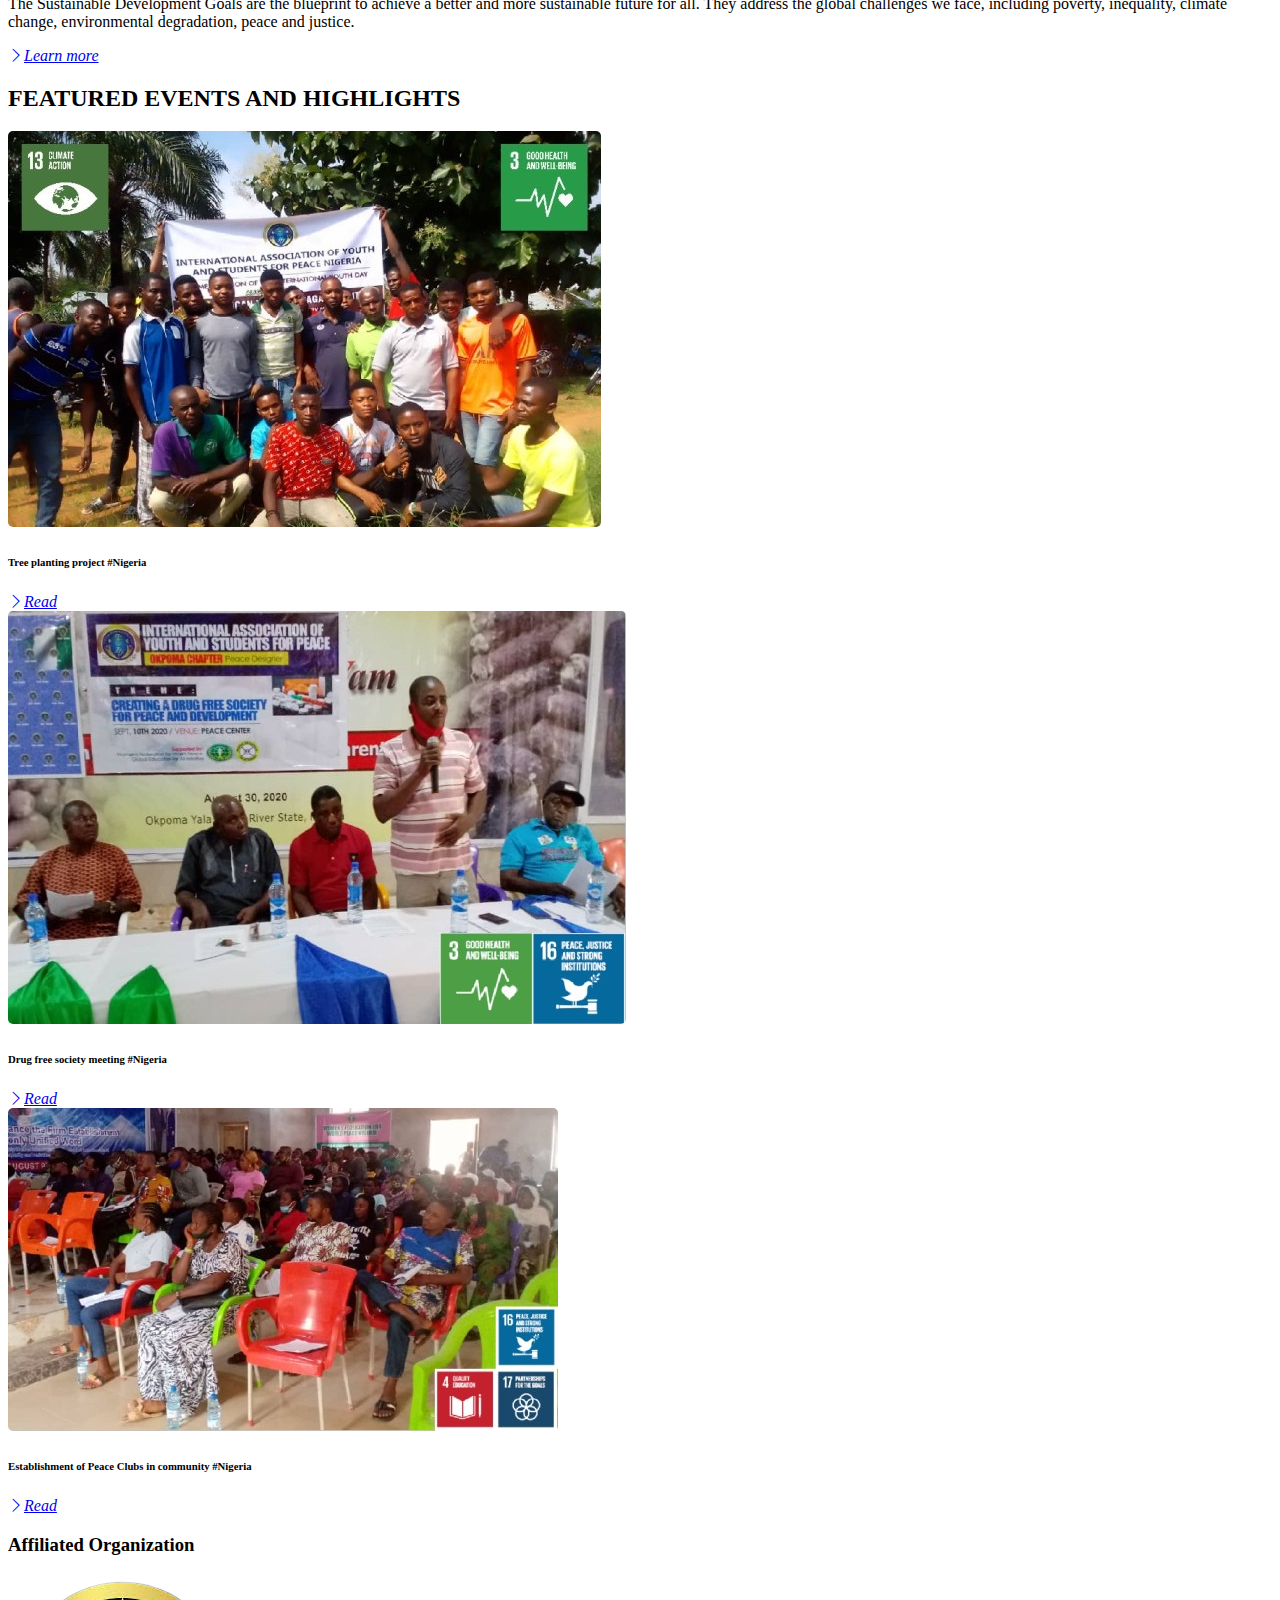
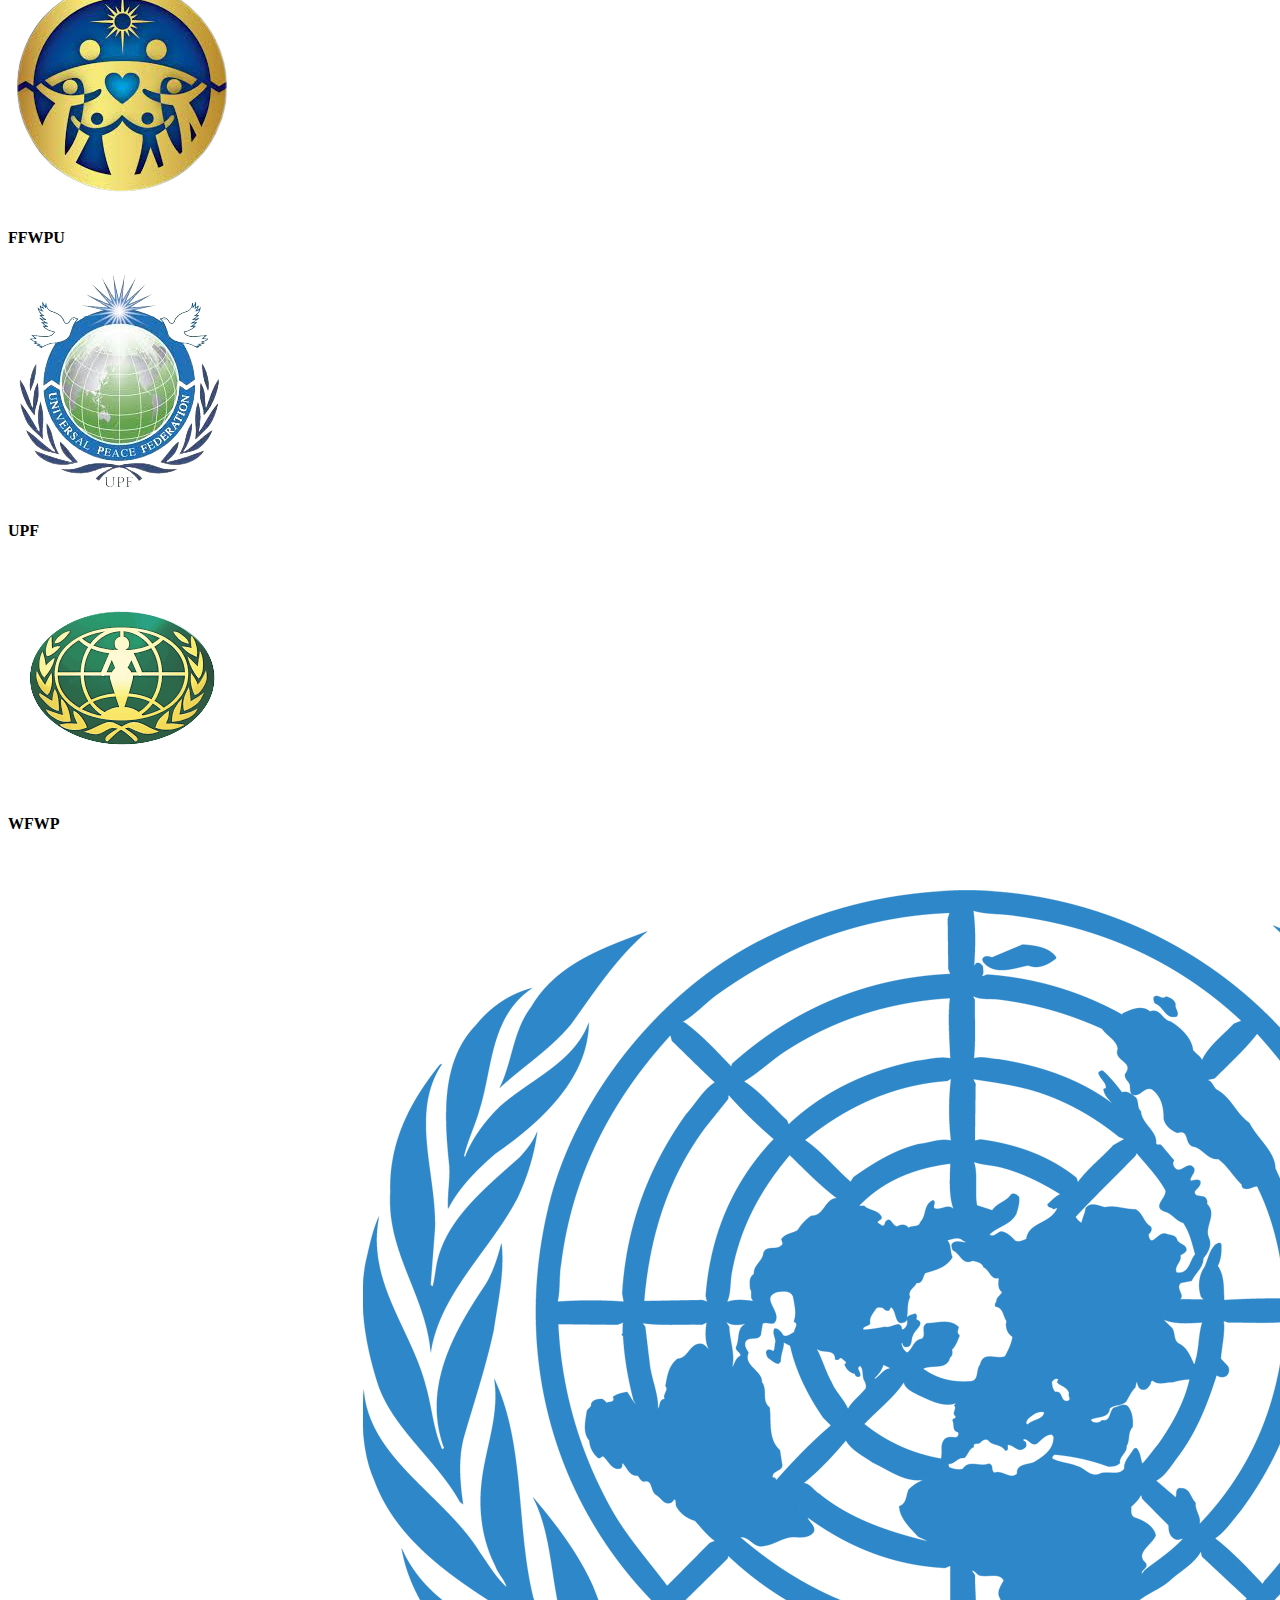
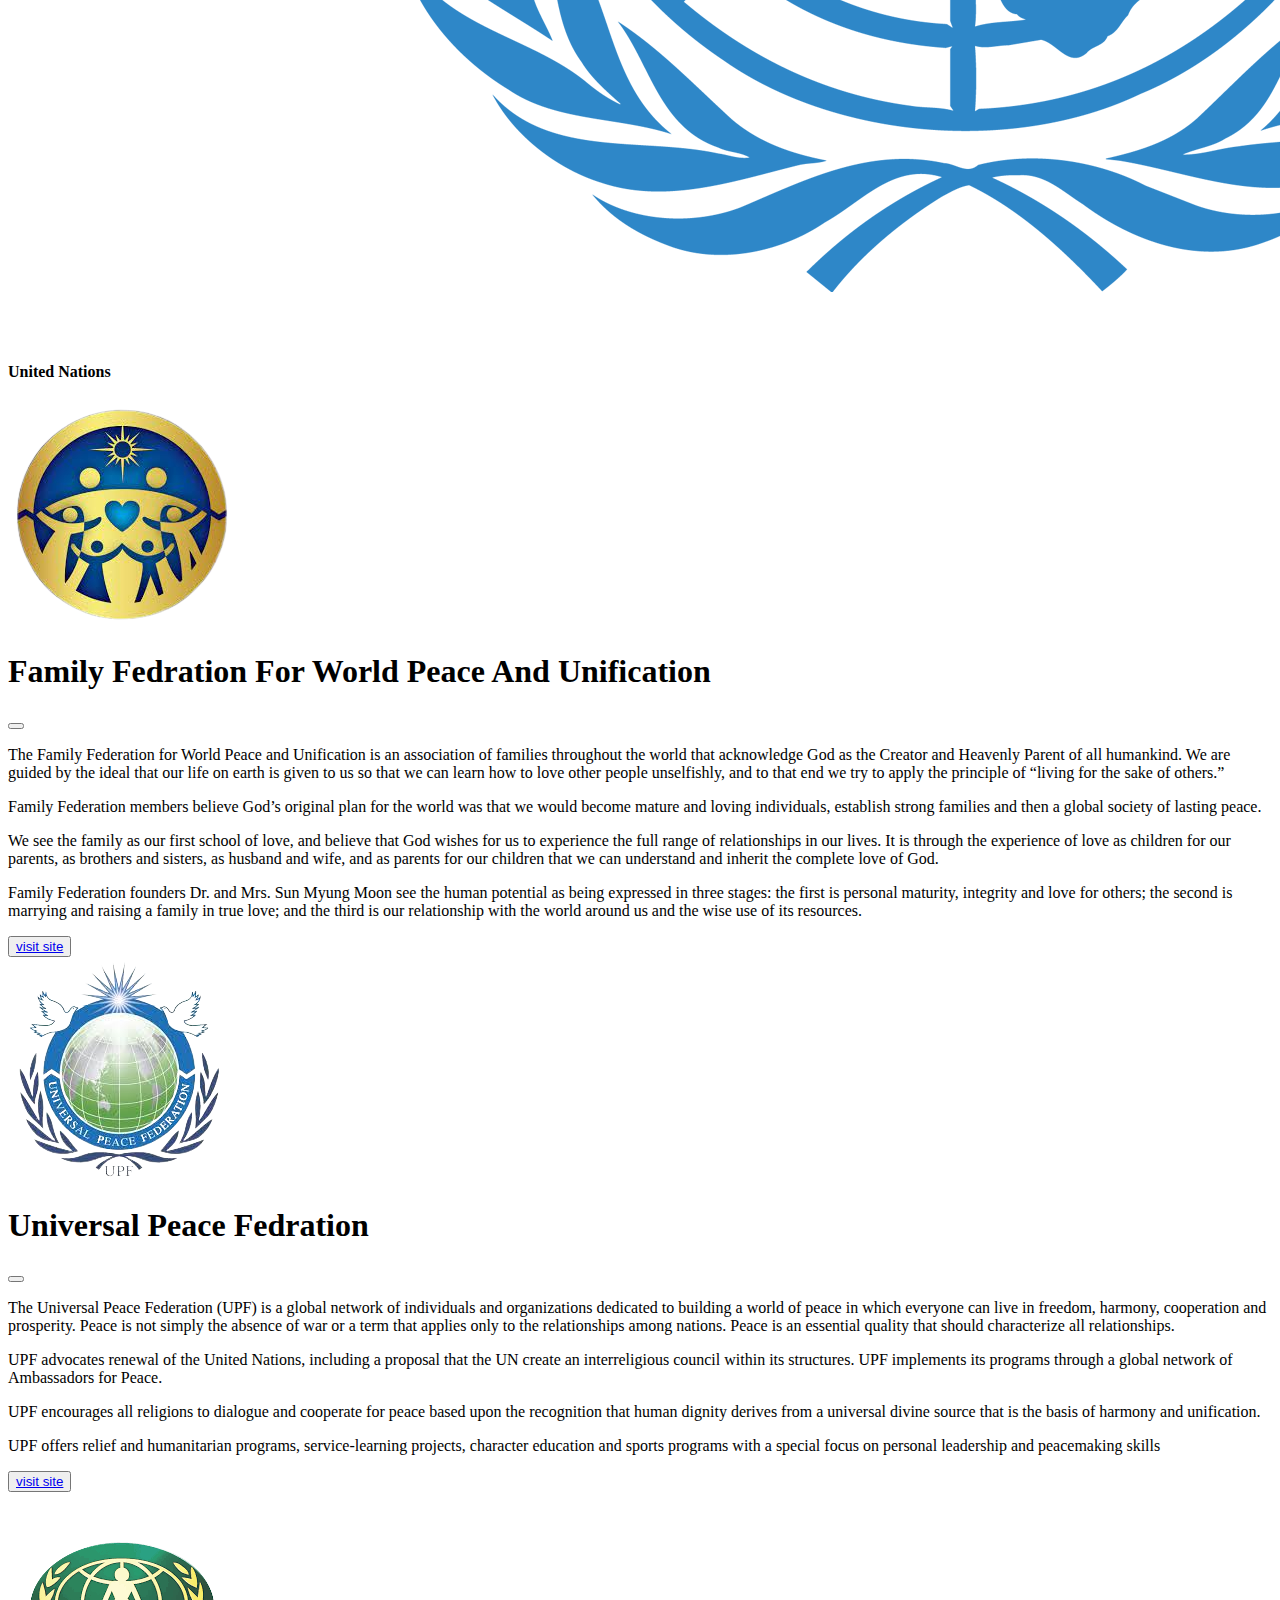
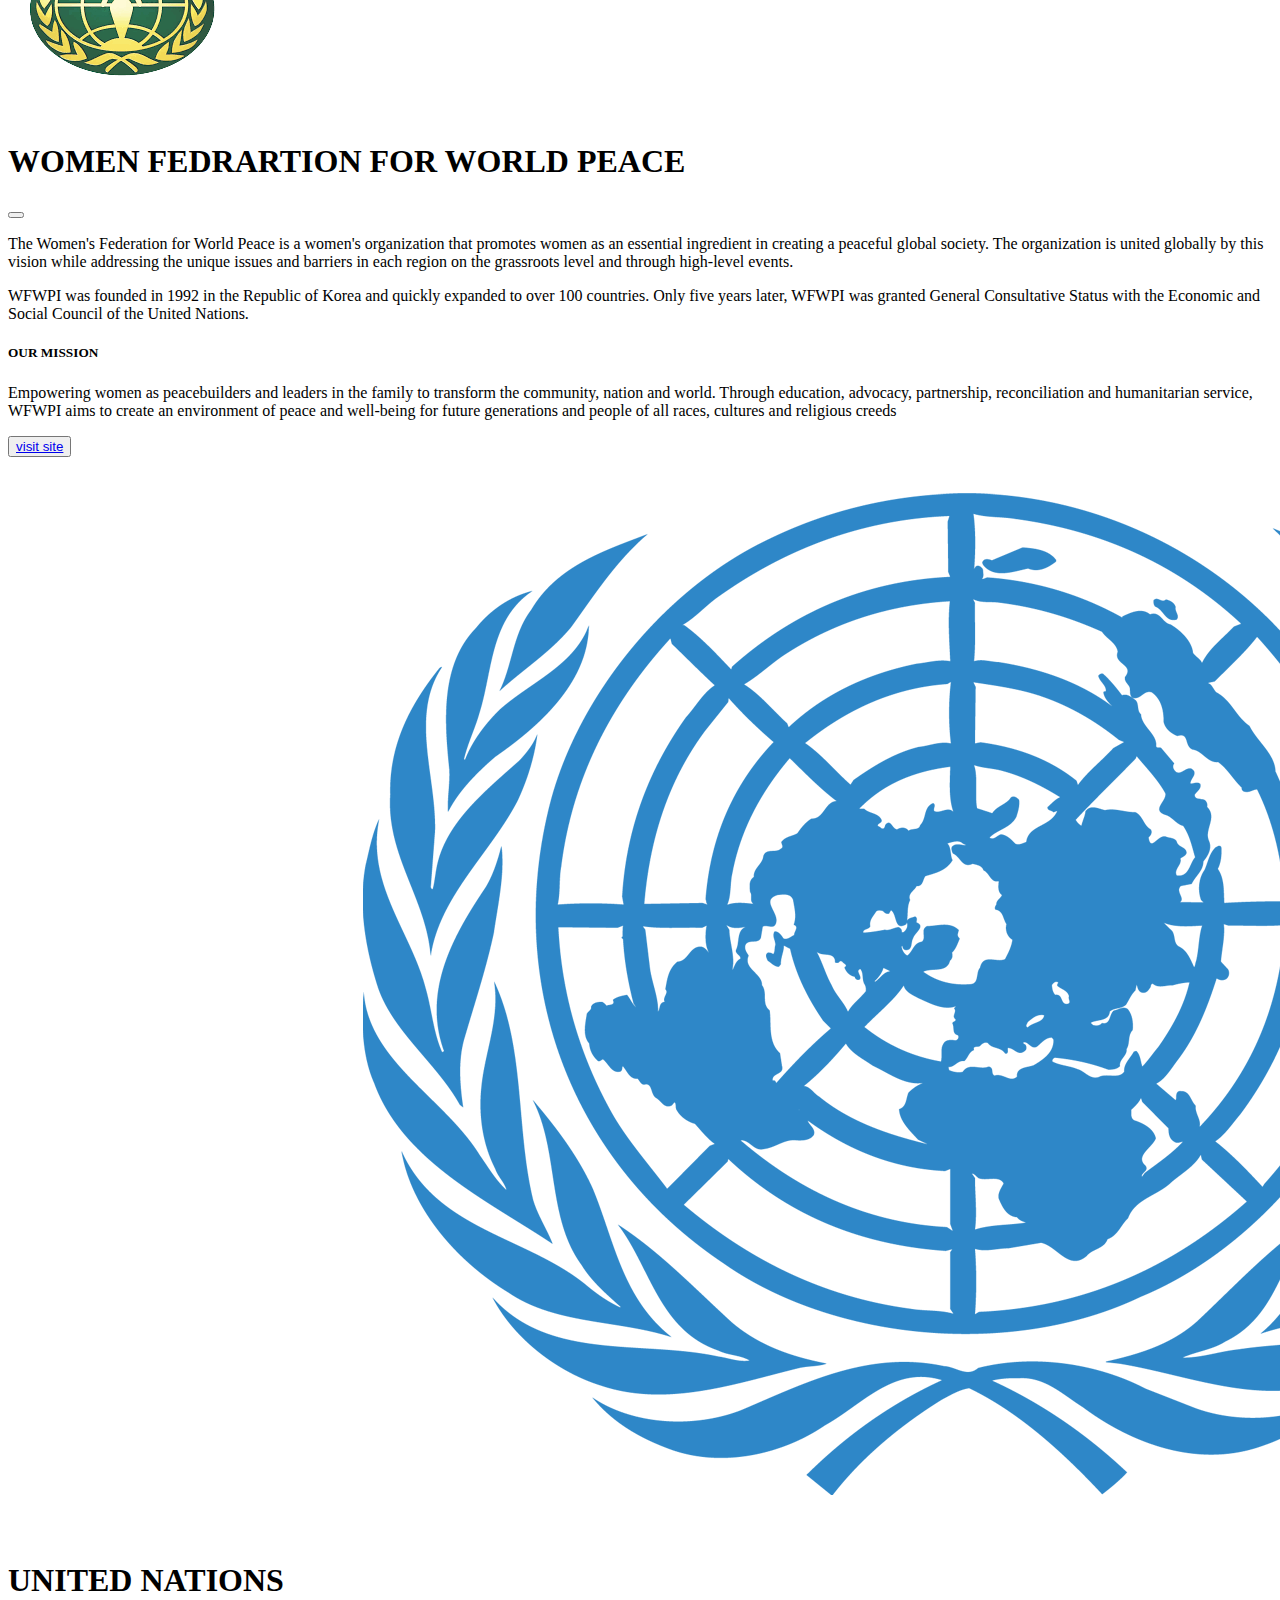
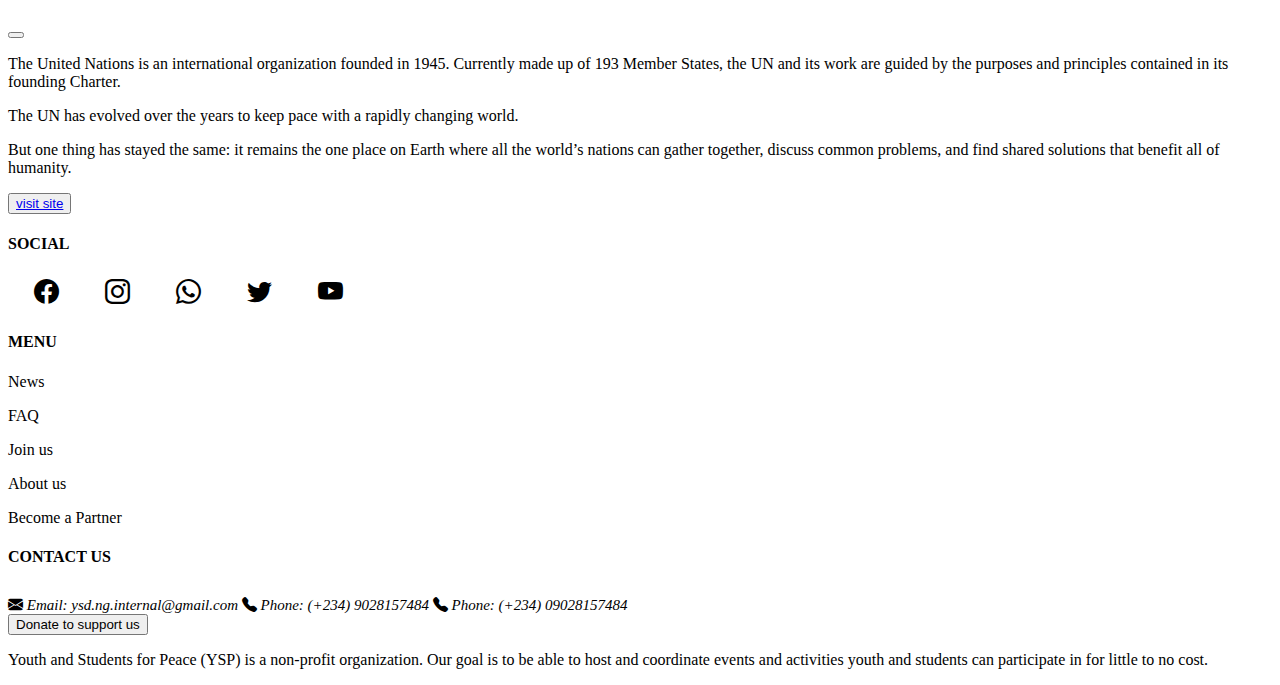
==== commit d9f2bfbd: "my commit" ====
--- a/index.html
+++ b/index.html
@@ -2,53 +2,62 @@
 <html lang="en">
   <head>
     <meta charset="utf-8">
-    <meta name="viewport" content="width=device-width, initial-scale=1">
+    <meta name="viewport" content="width=device-width, initial-scale=1.0">
     <title>ysp</title>
     <script src="index.js"></script>
-    <link href="indexmodel.html" rel="import" />
     <link rel="stylesheet" type="text/css" href="index.css">
     <link rel="stylesheet" href="https://cdn.jsdelivr.net/npm/bootstrap-icons@1.3.0/font/bootstrap-icons.css">
     <link rel="stylesheet" href="https://cdn.jsdelivr.net/npm/bootstrap-icons@1.3.0/font/bootstrap-icons.css">
     <link href="https://cdn.jsdelivr.net/npm/bootstrap@5.2.3/dist/css/bootstrap.min.css" rel="stylesheet" integrity="sha384-rbsA2VBKQhggwzxH7pPCaAqO46MgnOM80zW1RWuH61DGLwZJEdK2Kadq2F9CUG65" crossorigin="anonymous">
   </head>
   <body>
-    <!--Navbar-->
-    <nav class="navbar navbar-expand-lg bg-dark navbar-dark py-3 fixed-top">
-        <div class="container">
-            <img src="image/YSP+Logo.png" alt="" class="logo">
-            <a href="#" class="navbar-brand">Youth and student for peace <span class="text-warning ng">NG</span> </a>
-            <button 
-              class="navbar-toggler
-              type=button"
-              data-bs-toggle="collapse"
-              data-bs-target="#navmenu">
-              <span class="navbar-toggler-icon"></span>
-            </button>
-
-            <div class="collapse navbar-collapse" id="navmenu">
-                <ul class="navbar-nav ms-auto">
-                    <li class="nav-item">
-                        <a href="#who" class="nav-link">Who we are</a>
-                    </li>
-                    <li class="nav-item">
-                        <a href="#whatwedo" class="nav-link">What we do</a>
-                    </li>
-                    <li class="nav-item">
-                        <a href="# where" class="nav-link">location</a>
-                    </li>
-                    <li class="nav-item">
-                        <a href="# where" class="nav-link"><span class="text-warning">Join Now</span></a>
-                    </li>
-                    <li class="nav-item text-danger">
-                        <a href="# where" class="nav-link"><span class="text-danger">YSD</span></a>
-                    </li>
-                </ul>
-            </div>
-        </div>
-    </nav>
+
+  <!--Navbar-->
+<nav class="navbar navbar-expand-lg bg-dark navbar-dark py-3 fixed-top">
+  <div class="container">
+        <img src="./image/YSPng.png" alt="logo" class="logo">
+          <div class="navi text-light"><span class="text-warning ng">NG</span> </div>
+        <button 
+          class="navbar-toggler
+          type=button"
+          data-bs-toggle="collapse"
+          data-bs-target="#navmenu">
+          <span class="navbar-toggler-icon"></span>
+        </button>
+
+        <div class="collapse navbar-collapse" id="navmenu">
+          <ul class="navbar-nav ms-auto">
+              <li class="nav-item ">
+                  <a href="#hero" id="nav-item1" class="nav-link navlink">HOME</a>
+              </li>
+              <li class="nav-item">
+                <a href="/about/about.html" class="nav-link navlink">ABOUT US</a>
+              </li>
+              <li class="nav-item">
+                  <a href="../count/countdown.html" class="nav-link navlink">WHO WE ARE</a>
+              </li>
+              <li class="nav-item">
+                  <a href="#whatwedo" class="nav-link navlink">WHAT WE DO</a>
+              </li>
+              <li class="nav-item">
+                  <a href="./location/lacate.html" class="nav-link navlink">WHERE WE ARE</a>
+              </li>
+              <li class="nav-item">
+                  <a href="# where" class="nav-link navlink">JOIN US</span></a>
+              </li>
+              <li class="nav-item text-danger">
+                  <a href="# where" class="nav-link navlink"><span class="text-danger">YSD</span></a>
+              </li>
+          </ul>
+      </div>
+  </div>
+</nav>
+
+
+
 
     <!-- Showcase -->
-    <section class="bg text-light p-5 p-lg-5 p-lg-0 text-center text-sm-start">
+    <section class="bg text-light p-5 p-lg-5 p-lg-0 text-center text-sm-start" id="hero">
         <div class="contaner">
             <div class="d-sm-flex align-item-center justify-content-between">
                 <div>
@@ -98,7 +107,7 @@
         <div class="container">
             <h2 class="text-center p-5 mt-4">WHAT WE DO</h2>
             <div class="row text-center">
-                <div class="col-md mb-3">
+                <div class="mma col-md mb-3">
                     <div class="card bg-dark text-light">
                         <div class="card-body text-center">
                             <div class="h1 mb-3">
@@ -116,7 +125,7 @@
                         </div>
                     </div>
                 </div>
-                <div class="col-md mb-3">
+                <div class="mma col-md mb-3">
                     <div class="card bg-secondary text-light">
                         <div class="card-body text-center">
                             <div class="h1  mb-3">
@@ -132,7 +141,7 @@
                         </div>
                     </div>
                 </div>
-                <div class="col-md mb-3">
+                <div class="mma col-md mb-3">
                     <div class="card bg-dark text-light">
                         <div class="card-body text-center">
                             <div class="h1" mb-3>
@@ -409,7 +418,7 @@
         </div>
       </div>
 
-      <!--footer-->
+      <!--my footer-->
       <footer>
         <div class="container-expand-lg text-center bg-dark text-light pt-5 px-4">
           <div class="d-flex justify-content-center">
@@ -424,7 +433,7 @@
             </div>
           </div>  
           </div>
-          <div class="d-flex justify-content-evenly">
+          <div class="yet d-flex justify-content-evenly flex-md-wrap">
             <div class="d-flex flex-column text-start py-3">
               <h4 class="text-light">MENU</h4>
                 <p class="fs-6"> News</p>
@@ -434,11 +443,11 @@
                 <p class="fs-6"> Become a Partner</p>
             </div>
             <div class="d-flex flex-column text-start py-3">
-              <h4 class="text-gray">CONTACT</h4>
+              <h4 class="text-gray">CONTACT US</h4>
               <div class="ficn d-flex flex-column">
-                <i class="bi-box"> Email: <i>ysd.ng.internal@gmail.com</i></i>
-                <i class="bi-phone"> Phone: <i>(+234) 9028157484</i></i>
-                <i class="bi-phone"> Phone: <i>(+234) 09028157484</i></i>
+                <i class="bi-envelope-fill"> Email: <i>ysd.ng.internal@gmail.com</i></i>
+                <i class="bi-telephone-fill"> Phone: <i>(+234) 9028157484</i></i>
+                <i class="bi-telephone-fill"> Phone: <i>(+234) 09028157484</i></i>
               </div>
             </div>
             <div class="d-flex flex-column text-center py-3 w-25">
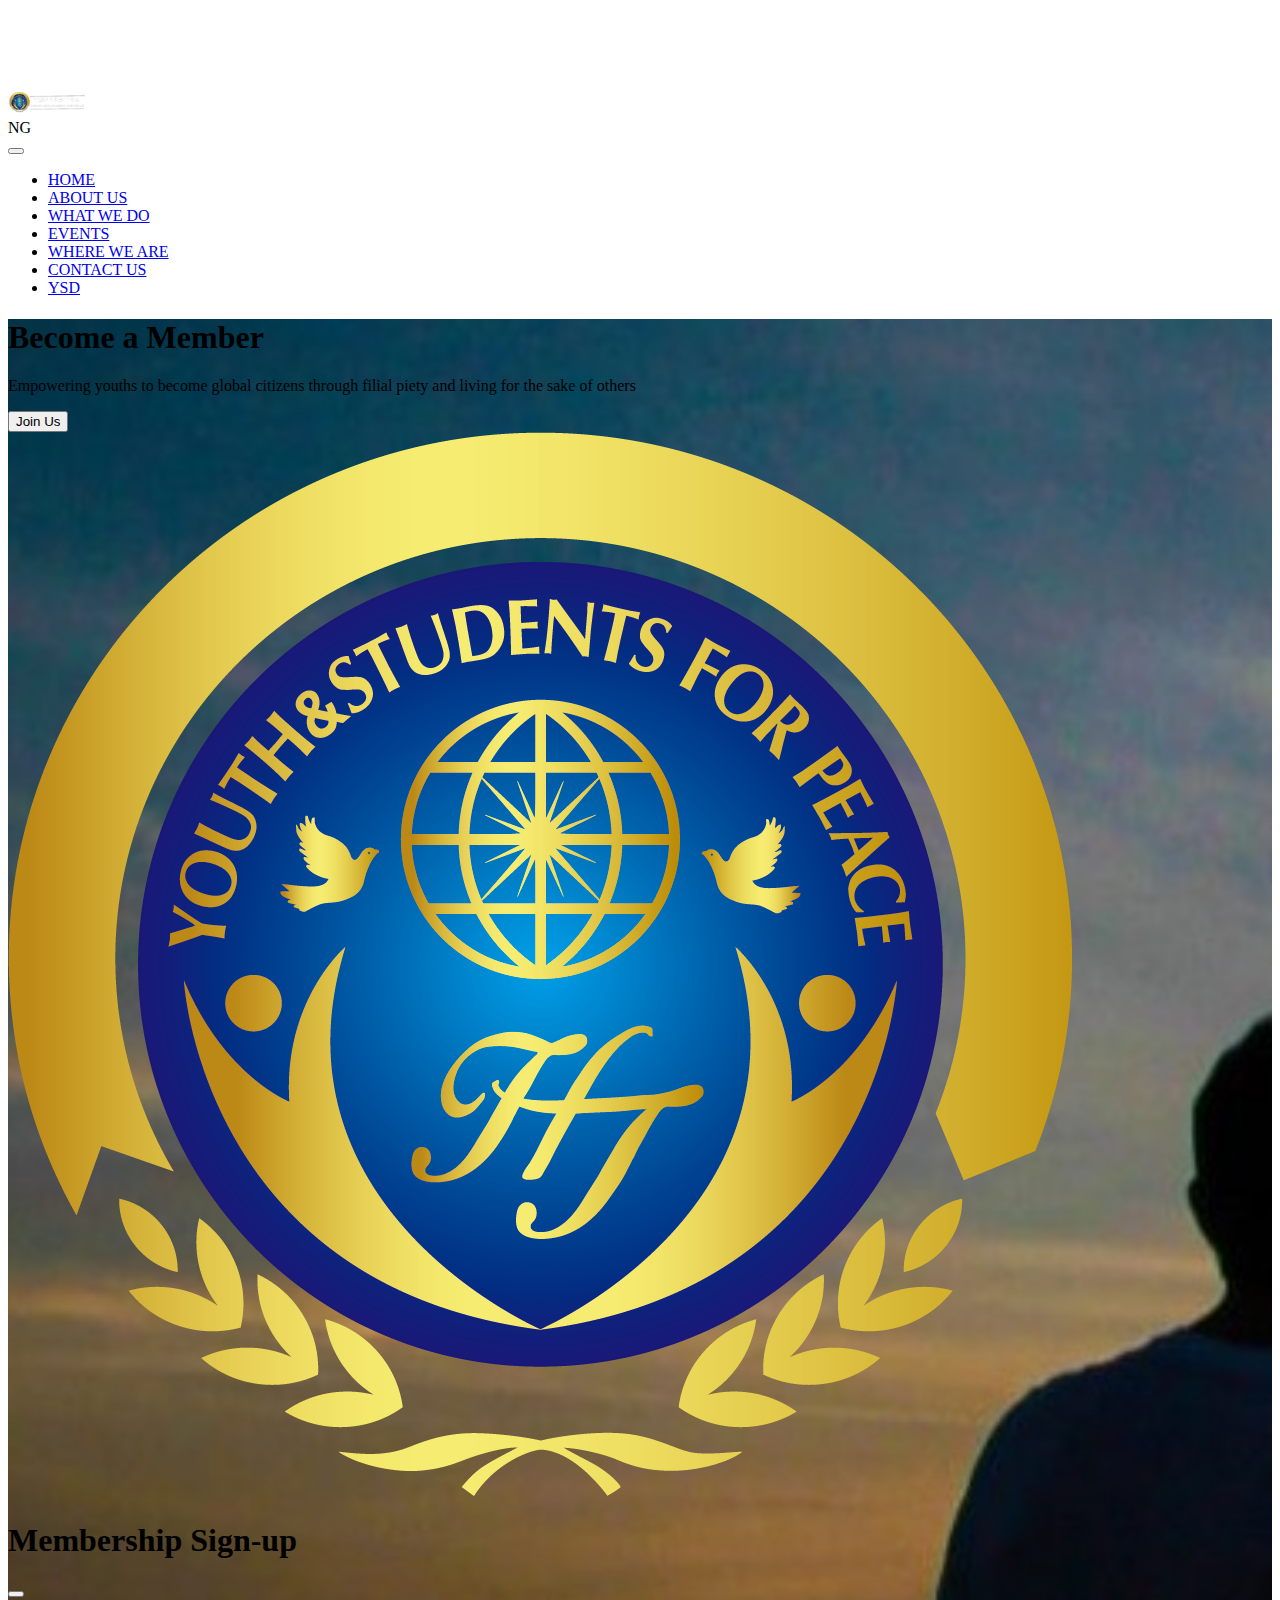
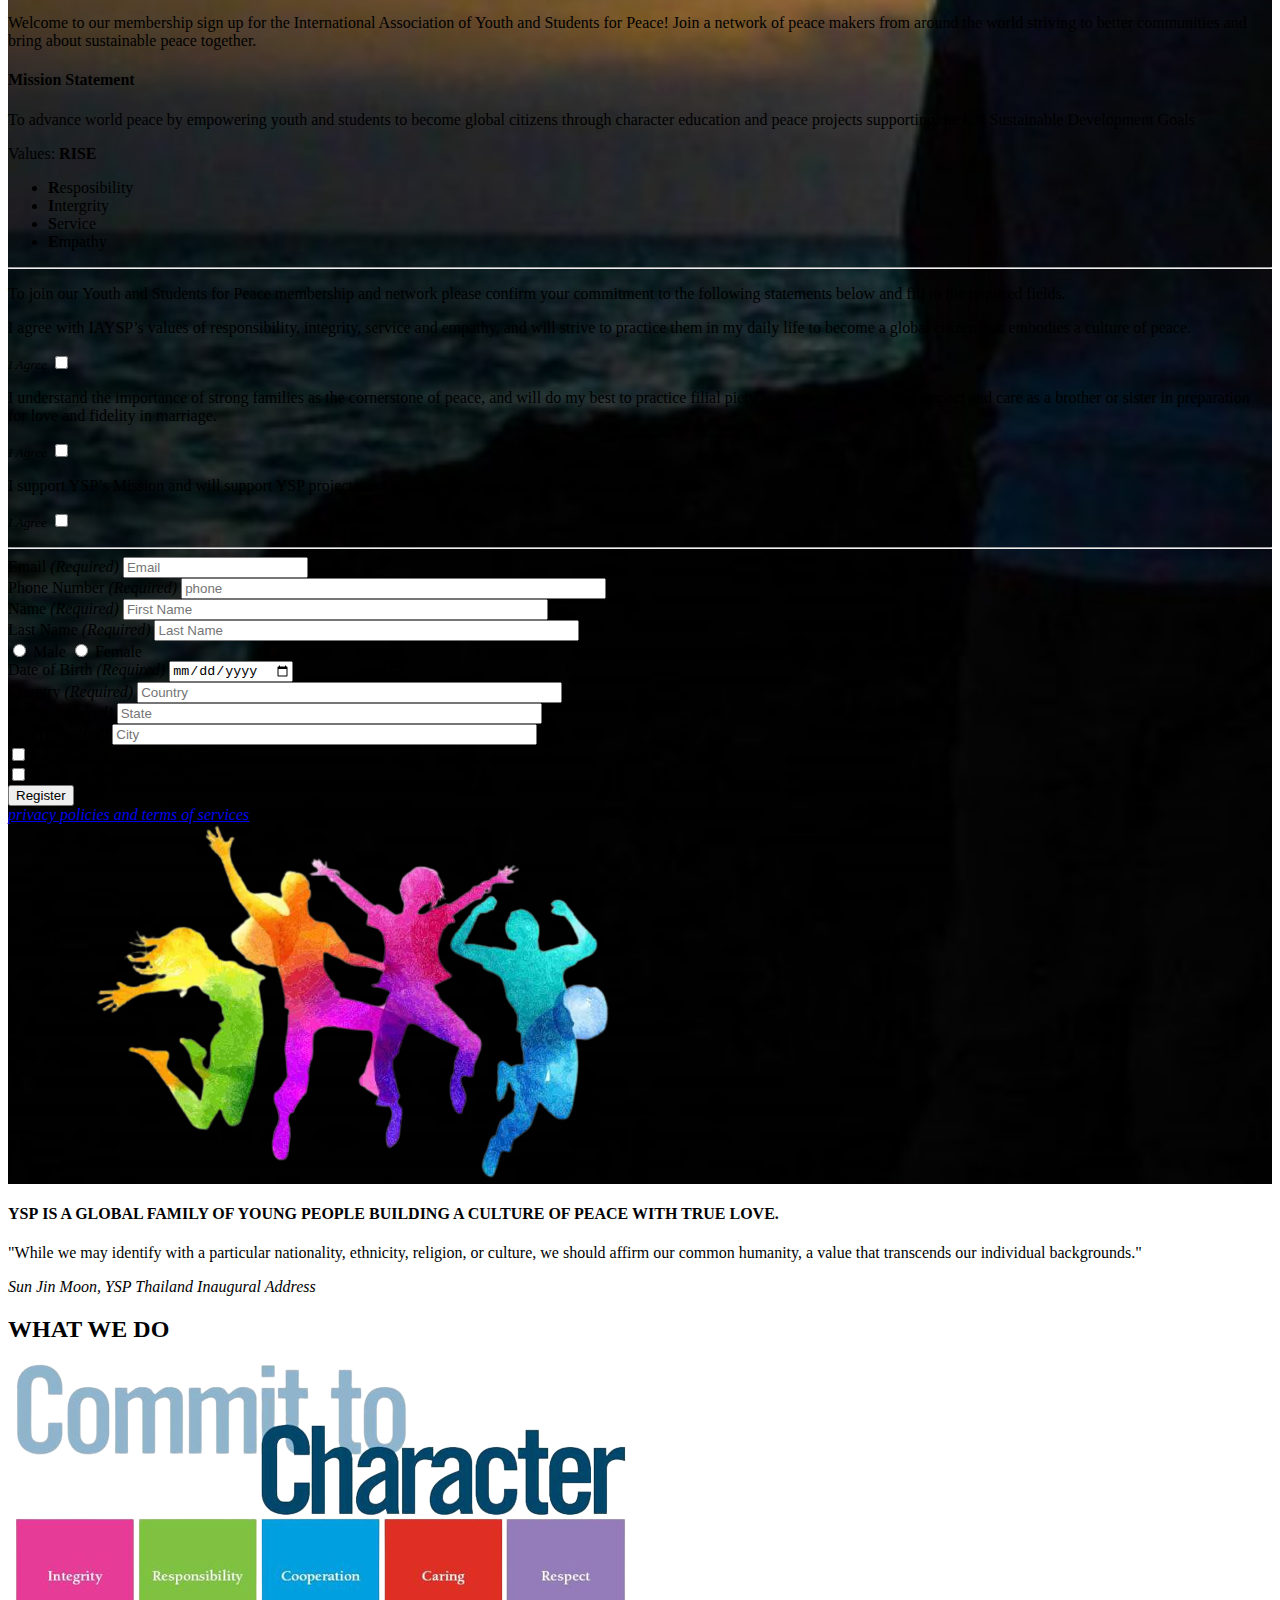
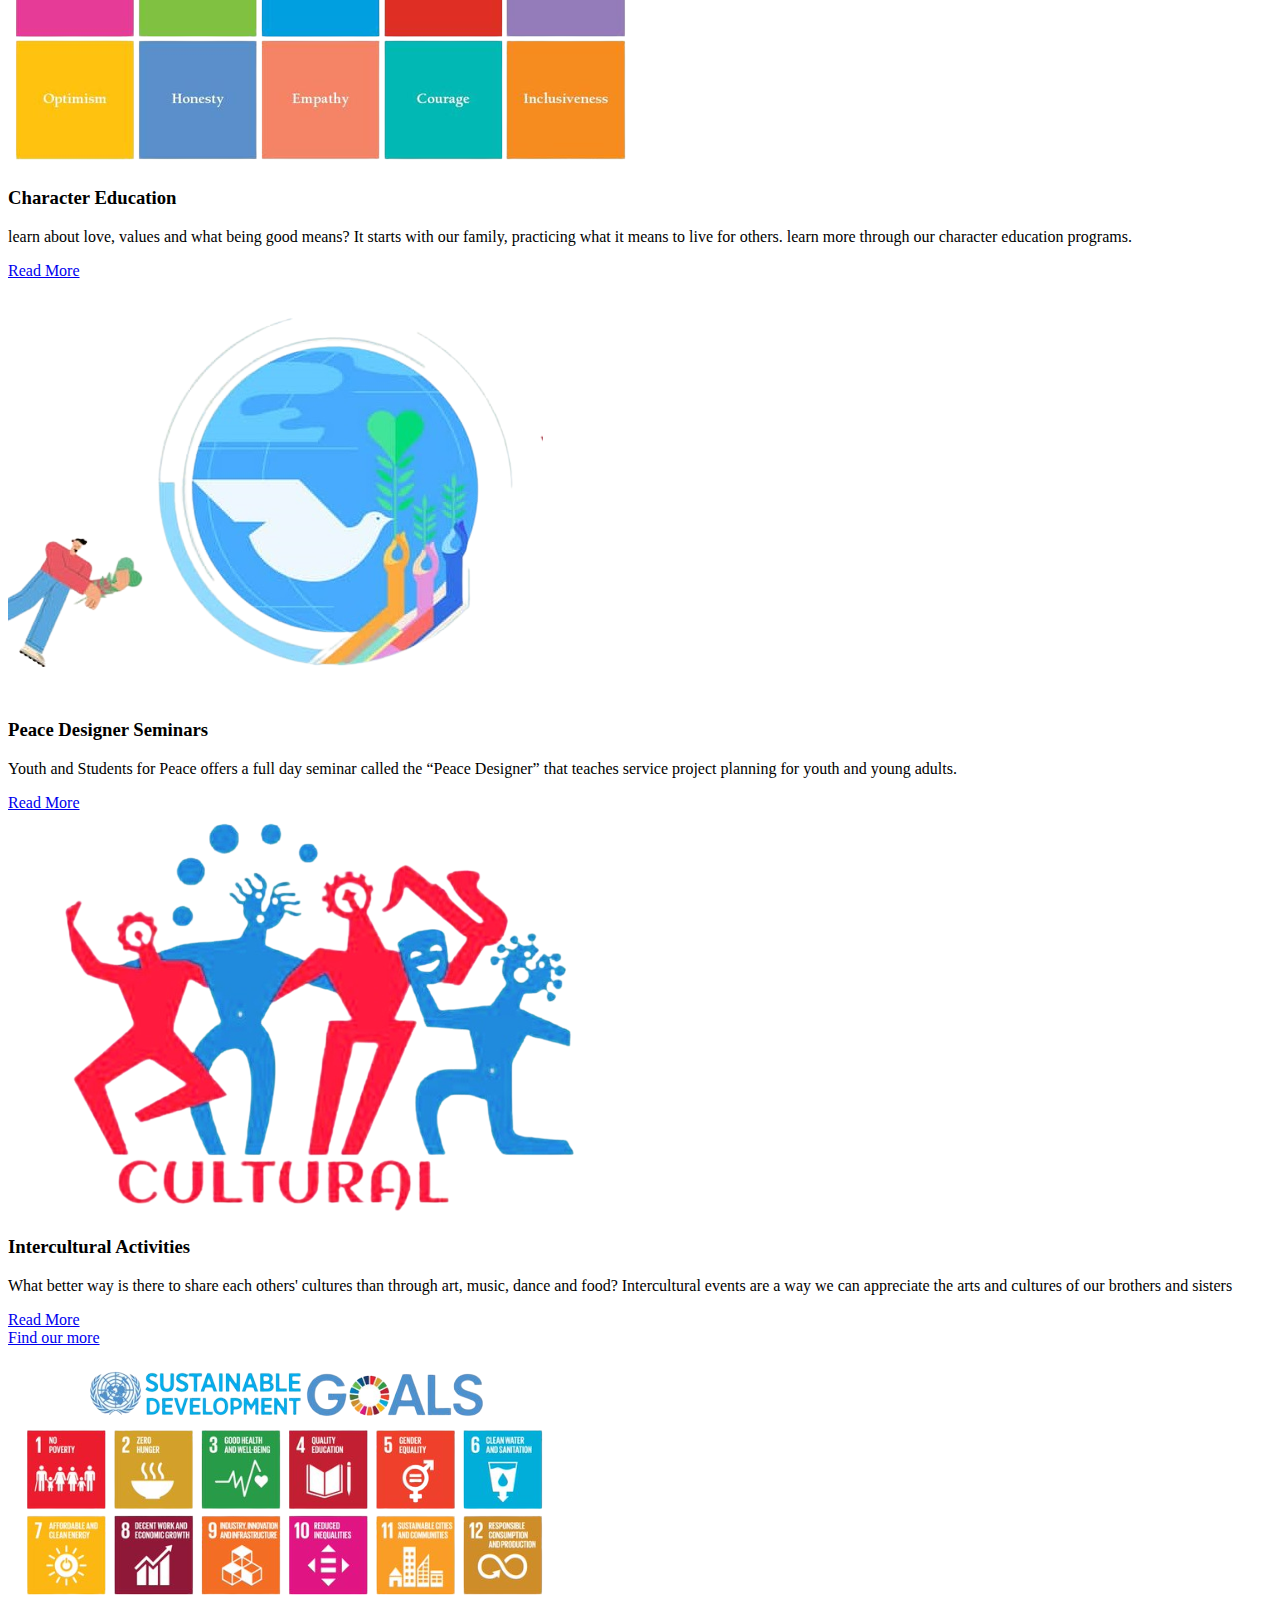
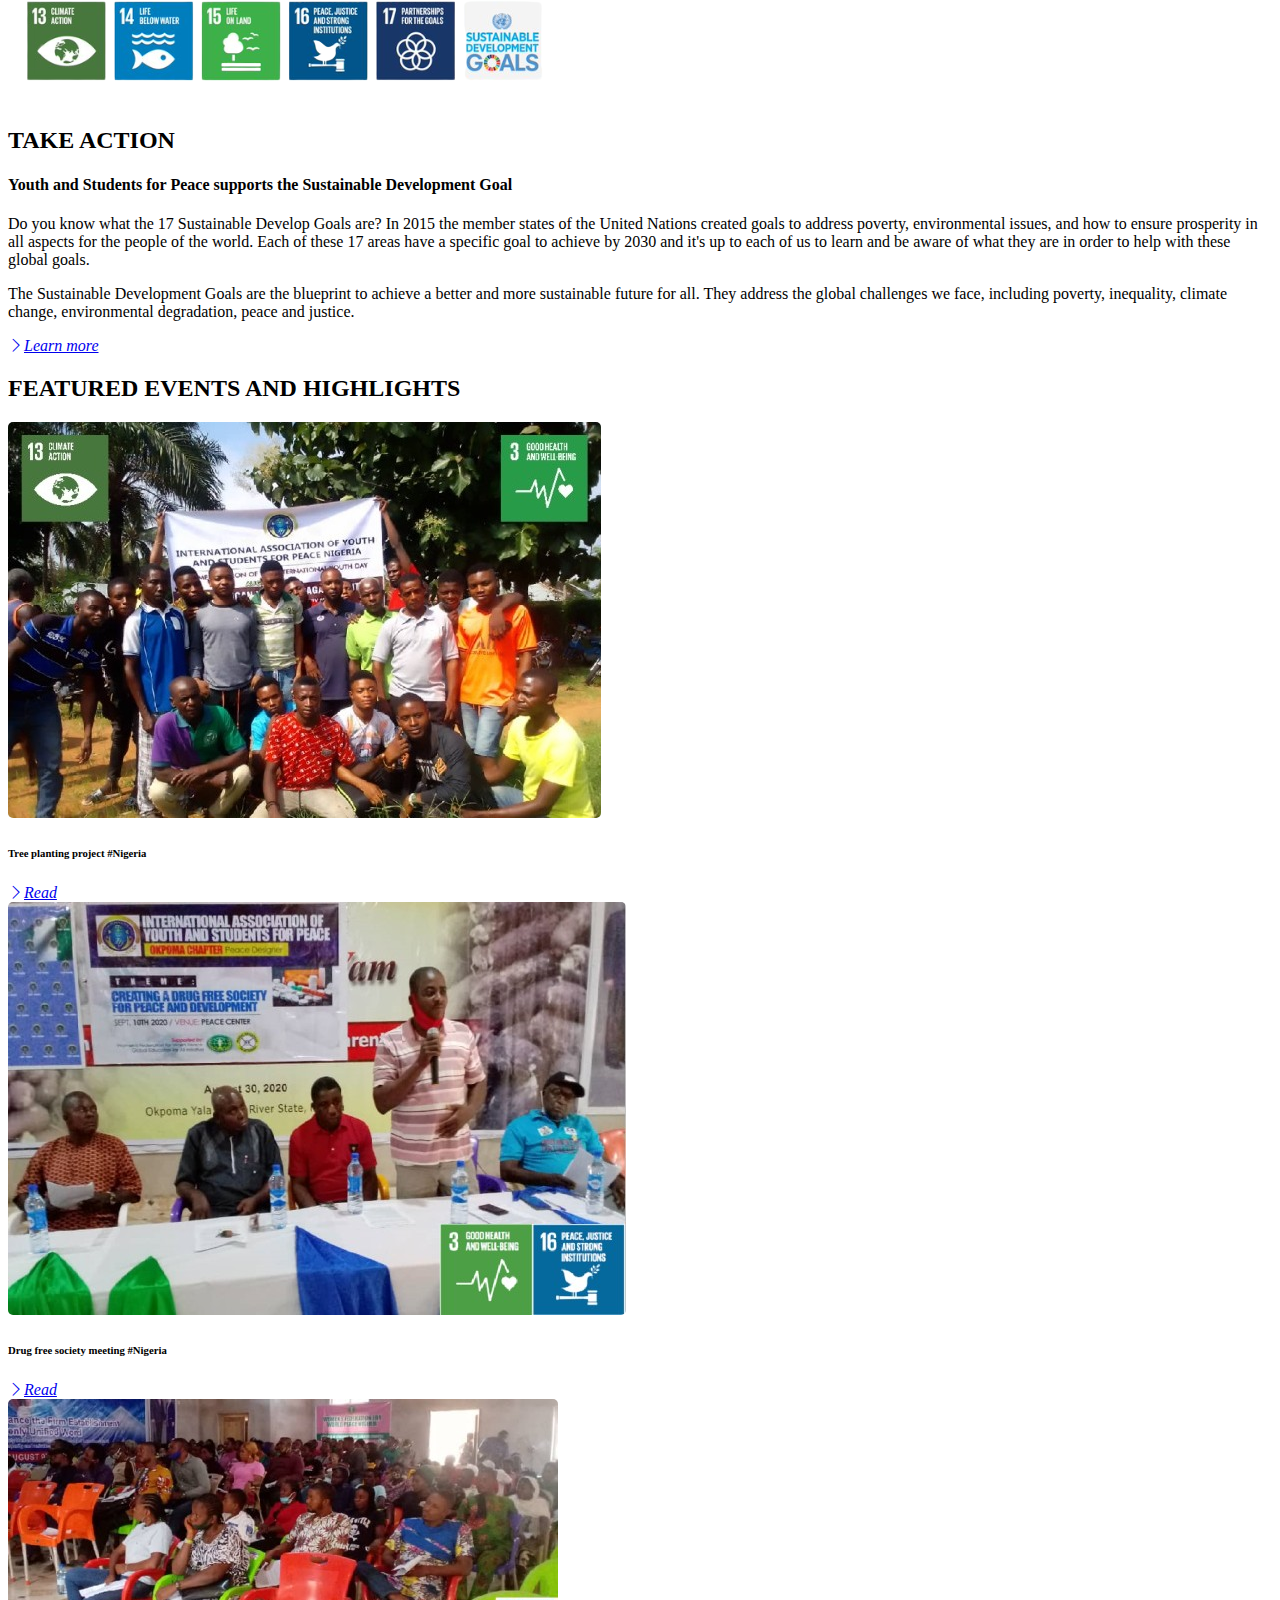
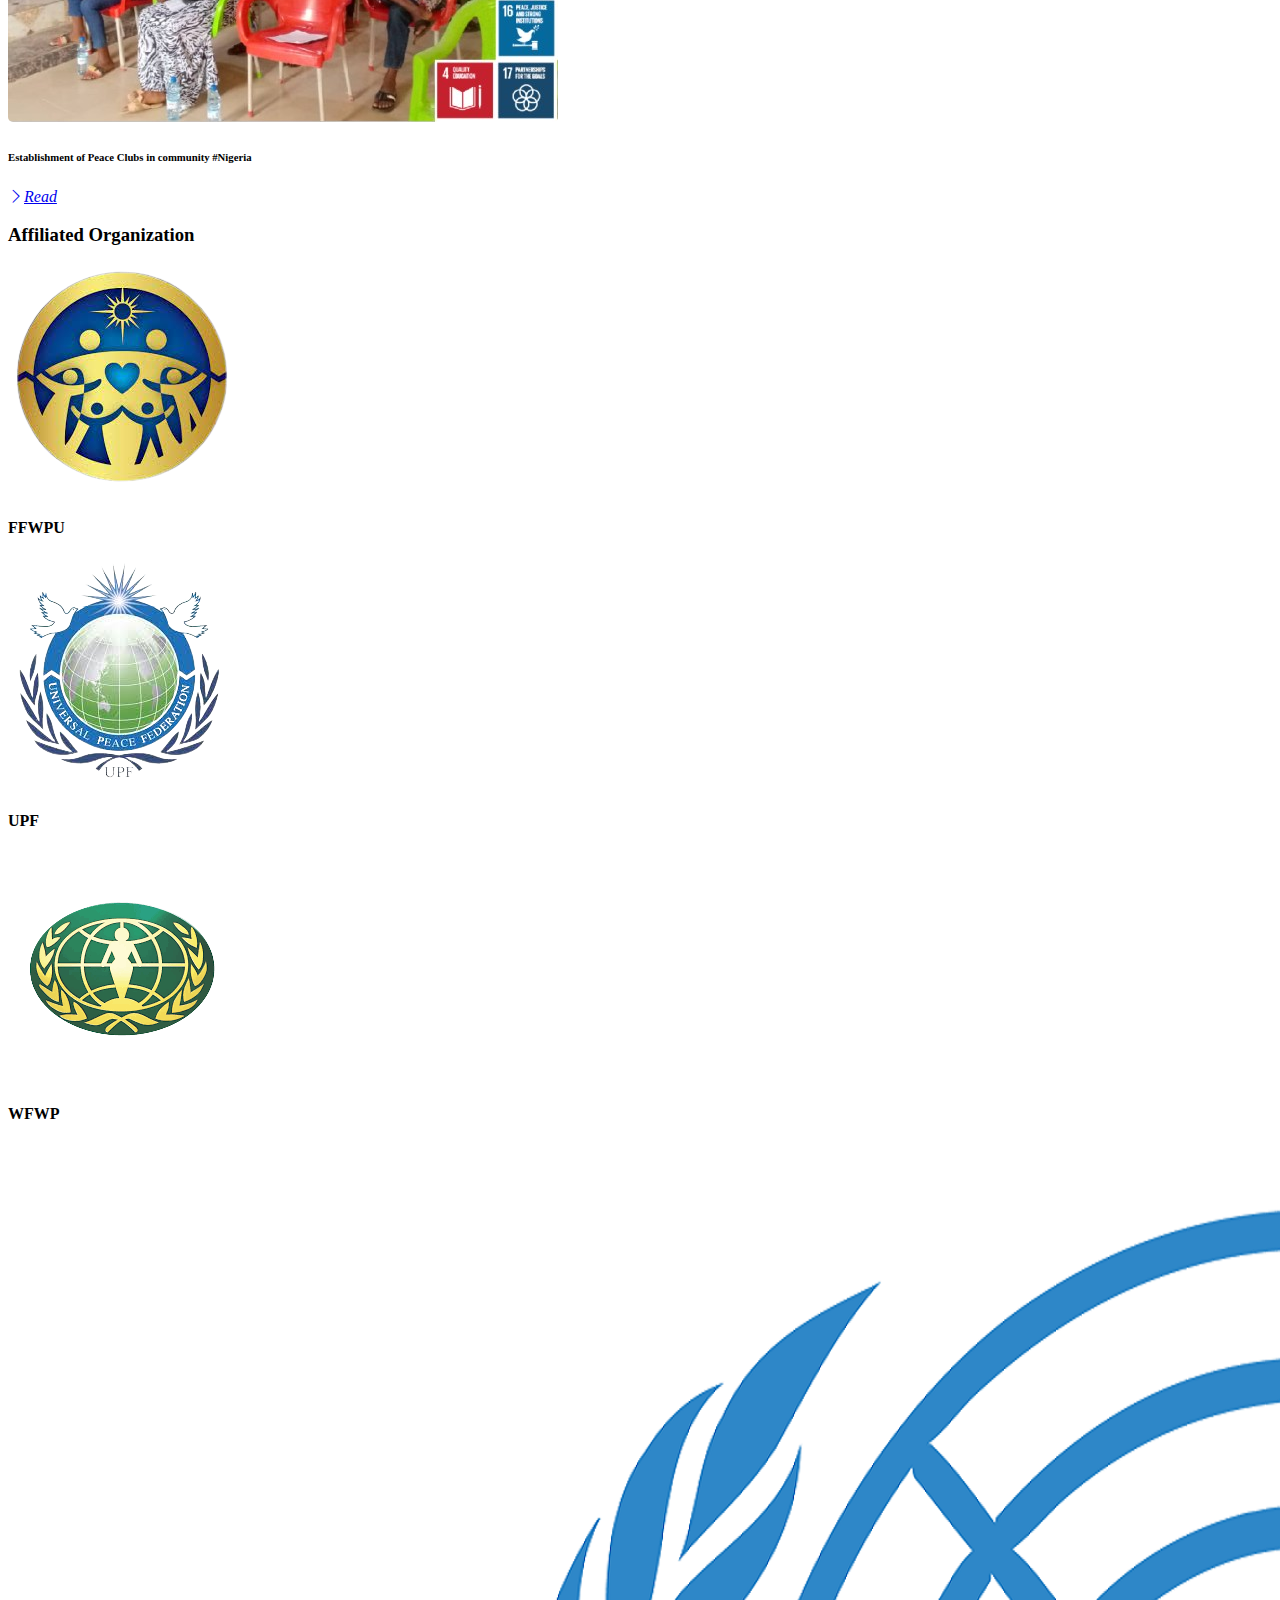
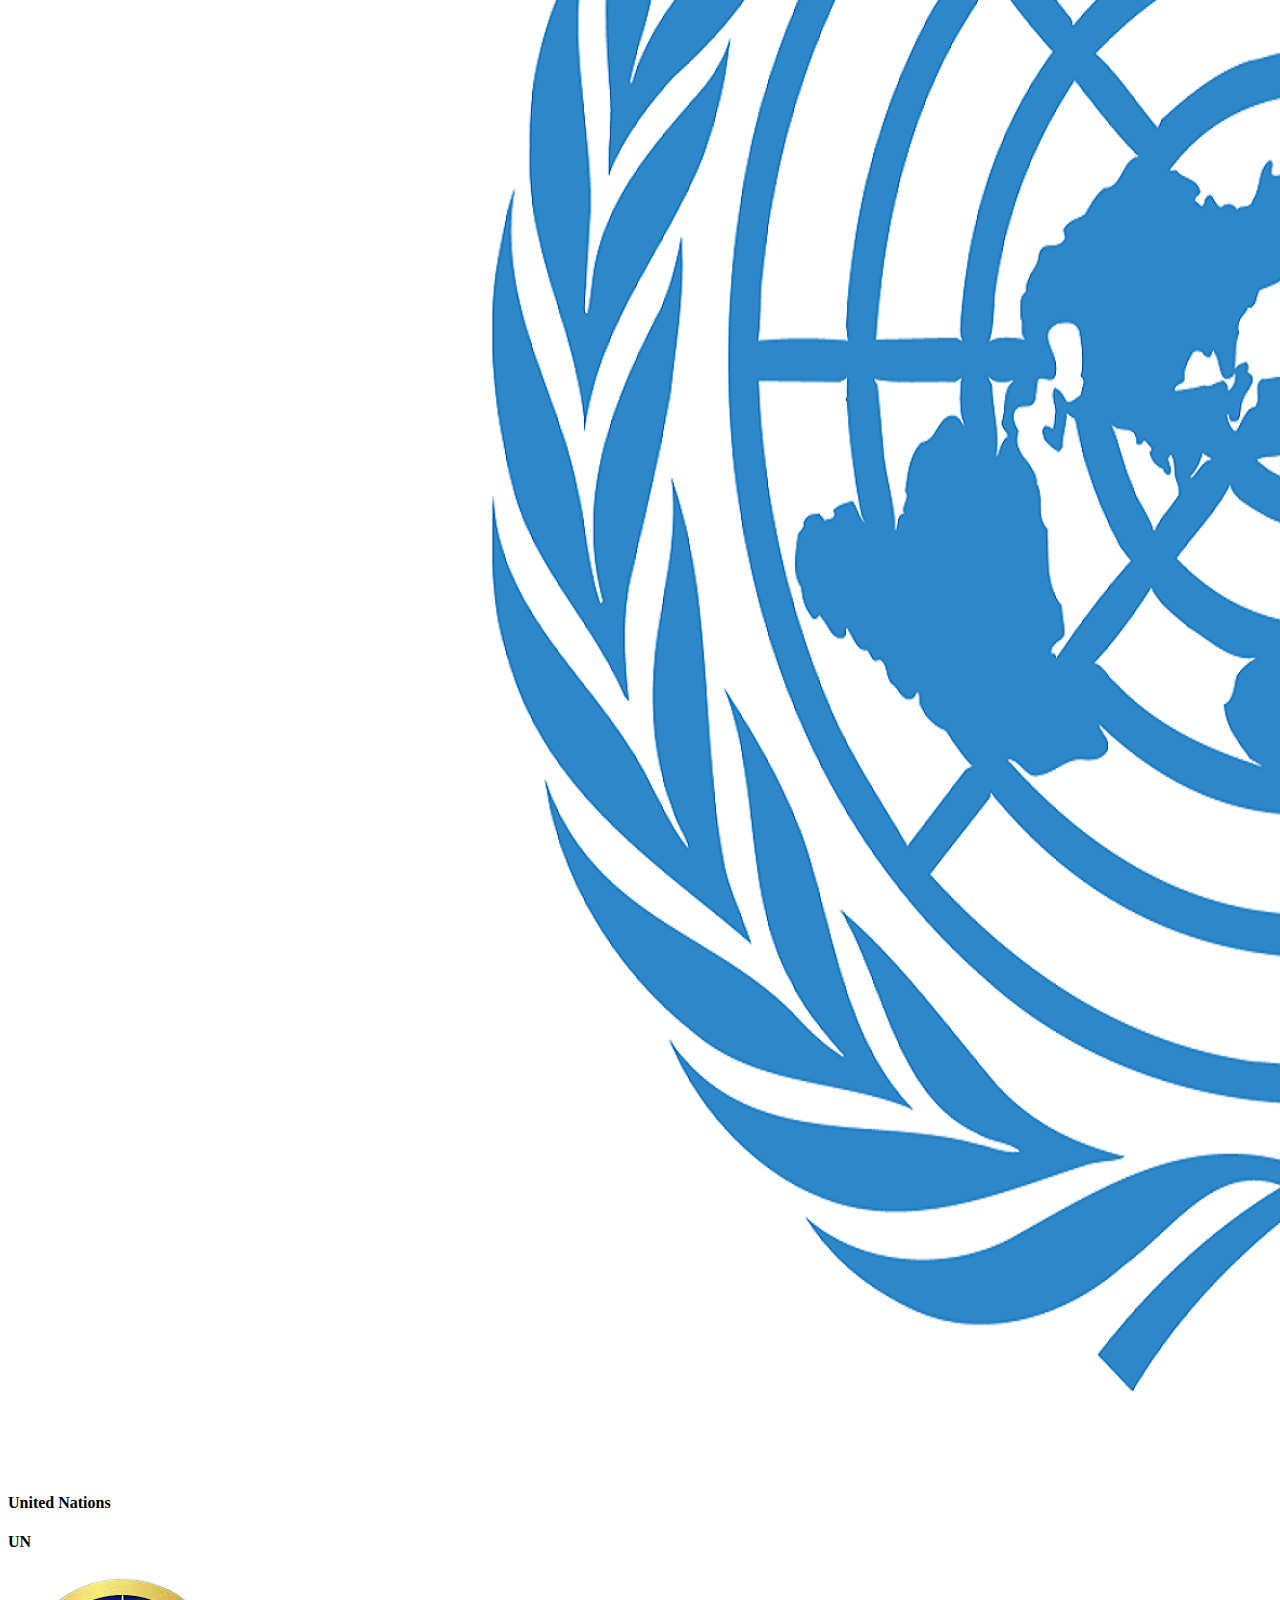
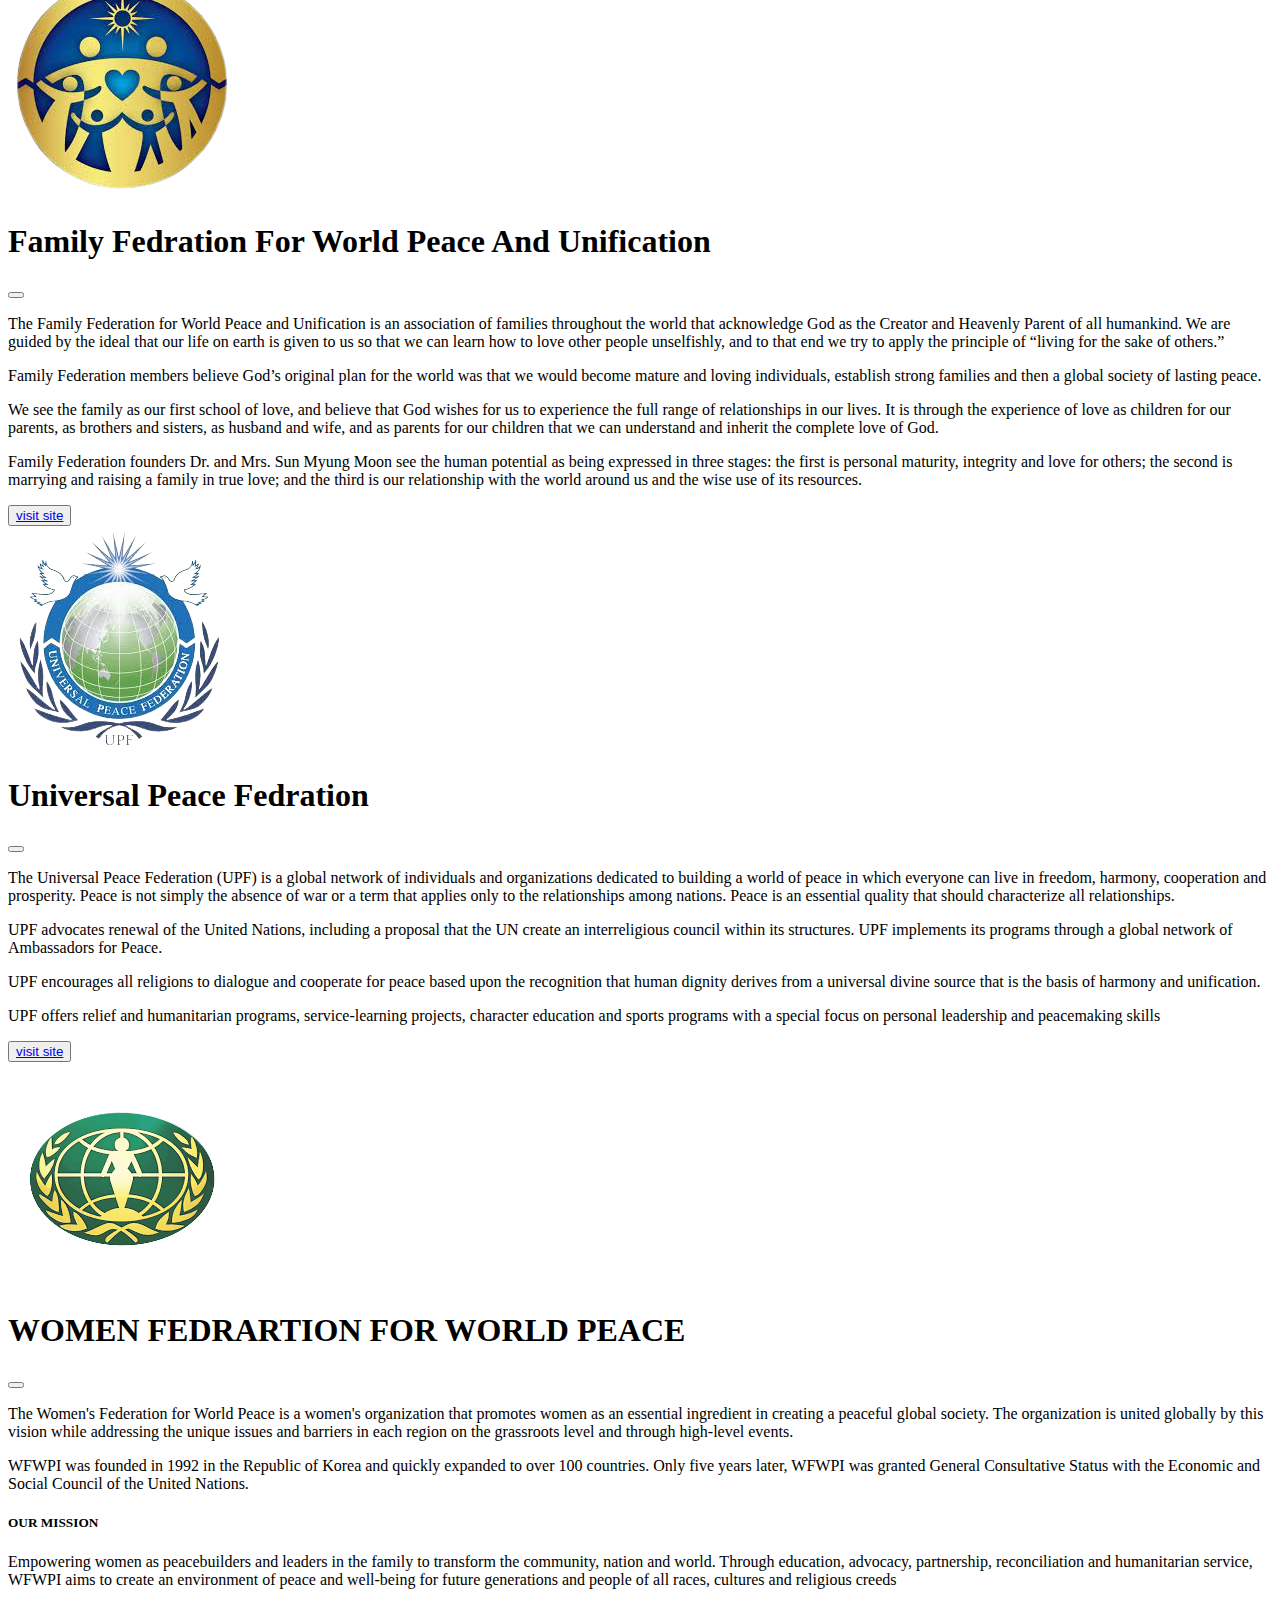
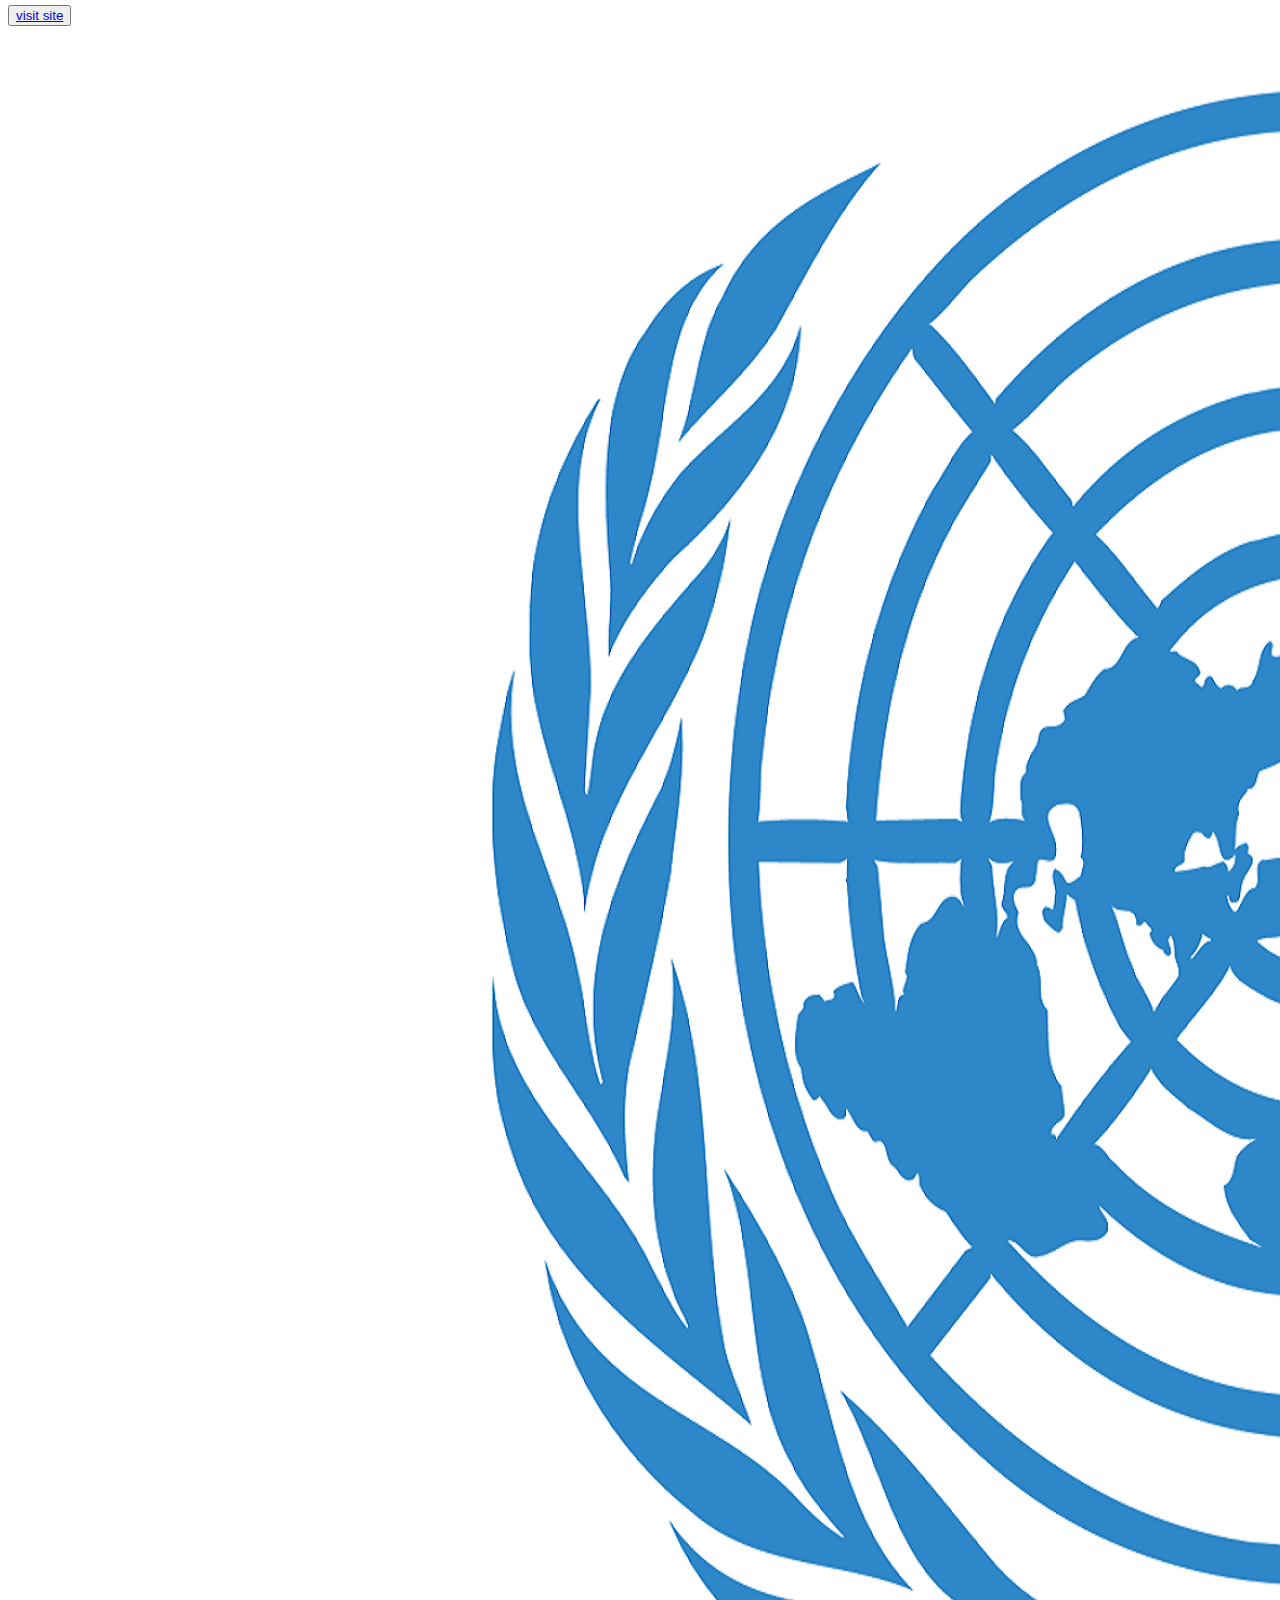
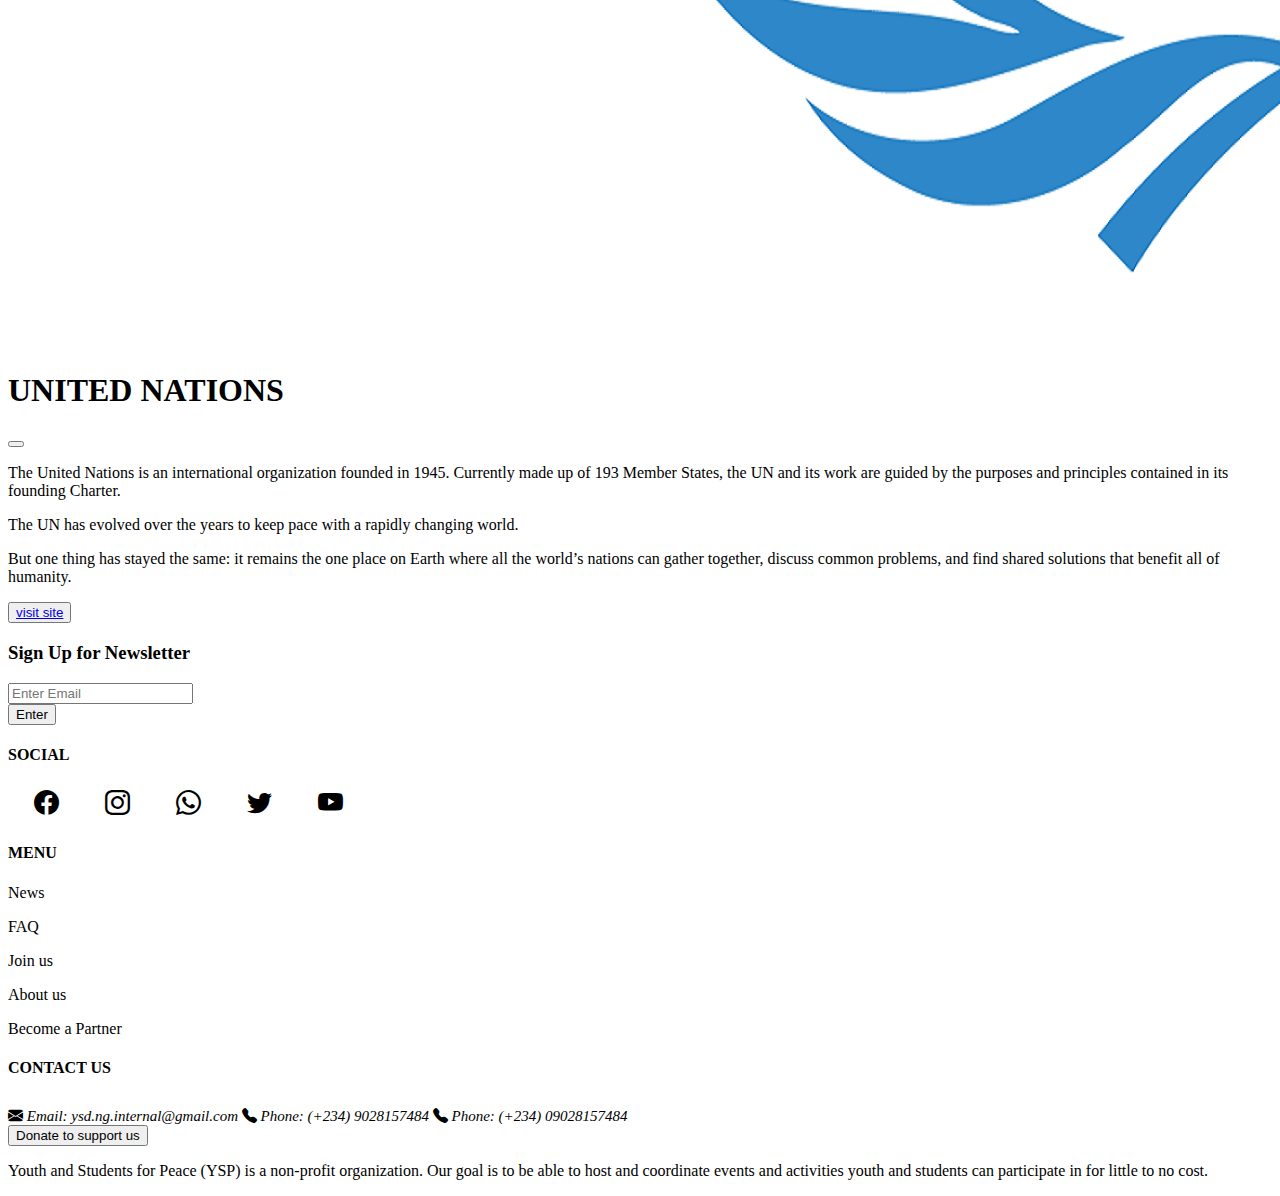
==== commit 7366f146: "new update 1" ====
--- a/index.html
+++ b/index.html
@@ -11,10 +11,10 @@
     <link href="https://cdn.jsdelivr.net/npm/bootstrap@5.2.3/dist/css/bootstrap.min.css" rel="stylesheet" integrity="sha384-rbsA2VBKQhggwzxH7pPCaAqO46MgnOM80zW1RWuH61DGLwZJEdK2Kadq2F9CUG65" crossorigin="anonymous">
   </head>
   <body>
-
+    <section id="mybody">
   <!--Navbar-->
 <nav class="navbar navbar-expand-lg bg-dark navbar-dark py-3 fixed-top">
-  <div class="container">
+  <div class="container align-item-center">
         <img src="./image/YSPng.png" alt="logo" class="logo">
           <div class="navi text-light"><span class="text-warning ng">NG</span> </div>
         <button 
@@ -34,25 +34,24 @@
                 <a href="/about/about.html" class="nav-link navlink">ABOUT US</a>
               </li>
               <li class="nav-item">
-                  <a href="../count/countdown.html" class="nav-link navlink">WHO WE ARE</a>
+                  <a href="/wedo/wedo.html" class="nav-link navlink">WHAT WE DO</a>
               </li>
               <li class="nav-item">
-                  <a href="#whatwedo" class="nav-link navlink">WHAT WE DO</a>
-              </li>
+                <a href="# where" class="nav-link navlink">EVENTS</span></a>
+            </li>
               <li class="nav-item">
                   <a href="./location/lacate.html" class="nav-link navlink">WHERE WE ARE</a>
               </li>
               <li class="nav-item">
-                  <a href="# where" class="nav-link navlink">JOIN US</span></a>
-              </li>
+                <a href="../count/countdown.html" class="nav-link navlink">CONTACT US</a>
+            </li>
               <li class="nav-item text-danger">
-                  <a href="# where" class="nav-link navlink"><span class="text-danger">YSD</span></a>
+                  <a href="/ysd-in/ysd-index.html" class="nav-link navlink"><span class="text-danger">YSD</span></a>
               </li>
           </ul>
       </div>
   </div>
 </nav>
-
 
 
 
@@ -65,25 +64,143 @@
                     <p class="lead" my-4>Empowering youths to become global citizens through filial piety and living for
                         the sake of others
                     </p>
-                    <button class="btn btn-primary btn-lg">Join now </button>
+                    <!-- Button trigger modal -->
+                    <button type="button" class="btn btn-primary" data-bs-toggle="modal" data-bs-target="#staticBackdrop">
+                    Join Us
+                    </button>
+
+<!-- Modal -->
+<div class=" this-mdl modal fade" id="staticBackdrop" data-bs-backdrop="static" data-bs-keyboard="false" tabindex="-1" aria-labelledby="staticBackdropLabel" aria-hidden="true">
+  <div class="modal-dialog">
+    <div class="modal-content">
+      <div class="modal-header">
+        <img src="/image/YSP+Logo.png" alt="" class="w-25">
+        <h1 class="modal-ttl modal-title fs-3 text-dark px-4" id="staticBackdropLabel">Membership Sign-up</h1>
+        <button type="button" class="btn-close" data-bs-dismiss="modal" aria-label="Close"></button>
+      </div>
+      <div class="modal-body text-dark">
+        <section>
+        <p class="mdl">
+          Welcome to our membership sign up for the International Association of 
+          Youth and Students for Peace! 
+          Join a network of peace makers from around the world striving to better
+           communities and bring about sustainable peace together.
+        </p>
+        <h4 class="mdl-h3">Mission Statement</h3>
+        <p class="md2">
+          To advance world peace by empowering youth and students to become global 
+          citizens through character education and peace projects supporting the UN 
+          Sustainable Development Goals
+        </p>
+        <p>
+          Values:<b> RISE</b>
+            <ul>
+              <li><b>R</b>esposibility</li>
+              <li><b>I</b>ntergrity</li>
+              <li><b>S</b>ervice</li>
+              <li><b>E</b>mpathy</li>
+            </ul>
+        </p>
+      </section>
+      <hr/>
+      <section>
+        <p>
+          To join our Youth and Students for Peace membership and network please confirm your commitment to the following statements below and fill in the required fields.
+        </p>
+        <P>
+          I agree with IAYSP’s values of responsibility, integrity, service and empathy, and will strive to practice them in my daily life to become a global citizen that embodies a culture of peace.
+          <div class="col_half">
+            <div class="input_field"> <span><i aria-hidden="true"><small>I Agree</small></i></span>
+              <input type="checkbox" name="checkbox" required />
+            </div>
+        </p>
+        <P>
+          I understand the importance of strong families as the cornerstone of peace, and will do my best to practice filial piety as a son or daughter and respect and care as a brother or sister in preparation for love and fidelity in marriage.
+          <div class="col_half">
+            <div class="input_field"> <span><i aria-hidden="true"><small>I Agree</small></i></span>
+              <input type="checkbox" name="checkbox" required />
+            </div>
+        </P>
+        <p>
+          I support YSP’s Mission and will support YSP projects and activities to contribute to sustainable peace.
+          <div class="col_half">
+            <div class="input_field"> <span><i aria-hidden="true"><small>I Agree</small></i></span>
+              <input type="checkbox" name="checkbox" required />
+            </div>
+        </p>
+      </section>
+      <hr/>
+        <div class="form_wrapper">
+          <div class="form_container">
+            <div class="title_container">
+            </div>
+            <div class="row clearfix">
+              <div class="">
+                <!--the form for the join us  modal-->
+                <form>
+                  <div class="input_field g1g"> <span>Email <i aria-hidden="true" class=" text-danger"> (Required)</i></span>
+                    <input class="g2g" type="email" name="email" placeholder="Email" required/>
+                  </div>
+                  <div class="input_field g1g"> <span>Phone Number <i aria-hidden="true" class=" text-danger"> (Required)</i></span>
+                    <input class="g2g" type="tel" name="phone" placeholder="phone" size="50"  required />
+                  </div>
+                  <div class="row clearfix g1g">
+                    <div class="col_half">
+                      <div class="input_field"> <span>Name <i aria-hidden="true" class=" text-danger"> (Required)</i></span>
+                        <input class="g2g" type="text" name="name" placeholder="First Name" size="50" required />
+                      </div>
+                    </div>
+                    <div class="col_half g1g">
+                      <div class="input_field"> <span>Last Name<i aria-hidden="true" class=" text-danger"> (Required)</i></span>
+                        <input class="g2g" type="text" name="name" placeholder="Last Name" size="50" required />
+                      </div>
+                    </div>
+                  </div>
+                      <div class="input_field radio_option text-dark g1g">
+                      <input type="radio" name="radiogroup1" id="rd1">
+                      <label for="rd1">Male</label>
+                      <input type="radio" name="radiogroup1" id="rd2">
+                      <label for="rd2">Female</label>
+                      </div>
+                      <div class="input_field g1g"> <span>Date of Birth<i aria-hidden="true" class=" text-danger"> (Required)</i></span>
+                        <input type="date" name="birthday" placeholder="Date of birth" required />
+                      </div>
+                      <div class="input_field g1g"> <span>Country<i aria-hidden="true" class=" text-danger"> (Required)</i></span>
+                        <input class="g2g" type="country" name="country" placeholder="Country" size="50"  required />
+                      </div>
+                      <div class="input_field g1g"> <span>State<i aria-hidden="true" class=" text-danger"> (Required)</i></span>
+                        <input class="g2g" type="state" name="state" placeholder="State" size="50"  required />
+                      </div>
+                      <div class="input_field g1g"> <span>City<i aria-hidden="true" class=" text-danger"> (Required)</i></span>
+                        <input class="g2g" type="city" name="city" placeholder="City" size="50" required />
+                      </div>
+                    <div class="input_field g1g checkbox_option text-dark">
+                      <input type="checkbox" id="cb1">
+                  <label for="cb1">I agree with terms and conditions</label>
+                    </div>
+                    <div class="input_field g1g checkbox_option text-dark">
+                      <input type="checkbox" id="cb2">
+                  <label for="cb2">I want to receive the newsletter</label>
+                    </div>
+                  <input class="button btn btn-primary" type="submit" value="Register" />
+                </form>
+              </div>
+            </div>
+          </div>
+        </div>
+      </div>
+      <div class="modal-footer">
+        <a href="#"><i>privacy policies and terms of services</i></a>
+      </div>
+    </div>
+  </div>
+</div>
                 </div>
                     <img class="img-fluid w-50 d-none d-sm-block" src="image/youth.png" alt="">
                 </div>
             </div>
     </section>
 
-    <!--Newsletter-->
-    <section class="bg-primary text-light p-5">
-        <div class="container">
-            <div class="d-md-flex justify-content-between">
-                <h3 class="mb-3 mb-md-0">Signup for Newsletter</h3>
-                <div class="input-group news-input">
-                    <input type="text" class="form-control" placeholder="Enter Email" aria-label="Recipient's username">
-                    <button class="btn btn-dark btn-lg" type="button">Button</button>
-                  </div>
-            </div>
-        </div>
-    </section>
 
     <!--Quote-->
     <section class="text-dark mt-5 text-center">
@@ -103,9 +220,10 @@
     </section>
 
     <!--boxes-->
-    <section class="p-5" id="whatwedo">
+    
+    <section class="p-1" id="whatwedo">
         <div class="container">
-            <h2 class="text-center p-5 mt-4">WHAT WE DO</h2>
+            <h2 class="text-center pb-3 pt-4 mt-4">WHAT WE DO</h2>
             <div class="row text-center">
                 <div class="mma col-md mb-3">
                     <div class="card bg-dark text-light">
@@ -160,19 +278,20 @@
                 </div>
             </div>
             <div>
-                <a href="#" class="btn btn-primary align-item-center">Find our more</a>
-            </div>
-        </div>
+                <a href="/wedo/wedo.html" class="btn btn-primary align-item-center">Find our more</a>
+            </div>
+        </div>
+      </div>
     </section>
 
     <!--Learn section-->
-    <section id="learn" class="p-5 mb-0">
+    <section id="learn" class="p-2 mb-0">
         <div class="container">
             <div class="row align-item-center justify-content-between">
                 <div class="col-md">
                     <img src="image/SDG.png" class="image-fluid w-100" alt="">
                 </div>
-                <div class="col-md pt-5 px-5">
+                <div class="col-md pt-5">
                     <h2>TAKE ACTION</h2>
                     <h4>Youth and Students for Peace supports the Sustainable Development Goal</h4>
                     <p>
@@ -189,7 +308,7 @@
                          are the blueprint to achieve a better and more sustainable future for all. They address the global challenges we face, including poverty, inequality,
                          climate change, environmental degradation, peace and justice.</p>
                     </p>
-                    <a href="#" class="btn btn-light mt-3">
+                    <a href="https://www.un.org/sustainabledevelopment/sustainable-development-goals/" class="btn btn-light mt-3">
                        <i class="bi bi-chevron-right">Learn more</i> 
                     </a>
                 </div>
@@ -198,7 +317,8 @@
     </section>
     
     <!--Highlight activities-->
-    <section class="p-5">
+    <div class="double">
+    <section class="p-2">
         <div class="container">
             <h2 class="text-center pb-5">FEATURED EVENTS AND HIGHLIGHTS</h2>
             <div class="row text-center">
@@ -252,9 +372,9 @@
     </section>
     <!--Logo section-->
     <section>
-        <div class="container text-center bg-light p-2 py-4">
+        <div class="container text-center bg-light p-2 py-4 cq">
             <h3 class="text-secondary text-center pb-3">Affiliated Organization</h3>
-            <div class="row justify-content-between">
+            <div class="row justify-content-between d-flex flex-wrap">
               <div class="col nn1">
                 <img src="logo/download__1_-removebg-preview.png" alt=""  data-bs-toggle="modal" data-bs-target="#one"
                 class="image-fluid w-75">
@@ -276,12 +396,13 @@
                     <h4 class=" text-primary">WFWP</h4>
                 </h6>
               </div>
-              <div class="col p-4 nn4">
+              <div class="col nn4">
                 <img src="logo/united-nations-logo.png" alt=""  data-bs-toggle="modal" data-bs-target="#four"
                  class="image-fluid w-100" >
                 <h6 class="text-gray">
-                    <h4 class=" text-primary">United Nations</h4>
-                </6>
+                    <h4 class=" text-primary un">United Nations</h4>
+                    <h4 class="ngn text-primary">UN</h4>
+                </h6>
               </div>
             </div>
           </div>
@@ -317,7 +438,7 @@
         </div>
         <div class="modal-footer">
           <button type="button" class="btn btn-primary" data-bs-dismiss="modal">
-            <a href="#" class="text-light">visit site</a>
+            <a href="https://familyfedihq.org/about-us/" class="text-light">visit site</a>
           </button>
         </div>
       </div>
@@ -350,7 +471,7 @@
             </div>
             <div class="modal-footer">
               <button type="button" class="btn btn-primary" data-bs-dismiss="modal">
-                <a href="#" class="text-light">visit site</a>
+                <a href="https://www.upf.org/who-we-are" class="text-light">visit site</a>
               </button>
             </div>
           </div>
@@ -384,7 +505,7 @@
         </div>
         <div class="modal-footer">
           <button type="button" class="btn btn-primary" data-bs-dismiss="modal">
-            <a href="#" class="text-light">visit site</a>
+            <a href="https://www.wfwp.org/about-us" class="text-light">visit site</a>
           </button>
         </div>
       </div>
@@ -411,18 +532,32 @@
             </div>
             <div class="modal-footer">
               <button type="button" class="btn btn-primary" data-bs-dismiss="modal">
-                <a href="#" class="text-light">visit site</a>
+                <a href="https://www.un.org/en/about-us" class="text-light">visit site</a>
               </button>
             </div>
           </div>
         </div>
       </div>
+    </div>
+
+    <!--Newsletter-->
+    <section class="bg-primary text-light p-3">
+        <div class="container">
+            <div class="d-md-flex justify-content-between">
+                <h3 class="mb-1 mb-md-0">Sign Up for Newsletter</h3>
+                <div class="input-group news-input">
+                    <input type="email" class="form-control" placeholder="Enter Email" aria-label="Recipient's username">
+                    <button class="btn btn-dark btn-lg" type="button">Enter</button>
+                  </div>
+            </div>
+        </div>
+    </section>
 
       <!--my footer-->
       <footer>
-        <div class="container-expand-lg text-center bg-dark text-light pt-5 px-4">
+        <div class="container-expand-lg text-center bg-dark text-light pt-2 px-4">
           <div class="d-flex justify-content-center">
-          <div class="d-flex flex-column p-5">
+          <div class="d-flex flex-column m-2">
             <h4 class="text-light" >SOCIAL</h4>
             <div class="ficnl d-flex flex-row">
               <i class="bi-facebook"></i>
@@ -433,24 +568,24 @@
             </div>
           </div>  
           </div>
-          <div class="yet d-flex justify-content-evenly flex-md-wrap">
-            <div class="d-flex flex-column text-start py-3">
-              <h4 class="text-light">MENU</h4>
-                <p class="fs-6"> News</p>
-                <p class="fs-6"> FAQ</p>
-                <p class="fs-6"> Join us</p>
-                <p class="fs-6"> About us</p>
-                <p class="fs-6"> Become a Partner</p>
-            </div>
-            <div class="d-flex flex-column text-start py-3">
+          <div class="yet d-flex justify-content-evenly flex-wrap-reverse-sm">
+            <div class="d-flex flex-column text-start py-3 w-50">
+              <h4 class=" ficnll text-light">MENU</h4>
+                <p class="fs6"> News</p>
+                <p class="fs6"> FAQ</p>
+                <p class="fs6"> Join us</p>
+                <p class="fs6"> About us</p>
+                <p class="fs6"> Become a Partner</p>
+            </div>
+            <div class="d-flex flex-column text-start py-3 w-50">
               <h4 class="text-gray">CONTACT US</h4>
-              <div class="ficn d-flex flex-column">
+              <div class="ficn d-flex flex-column text">
                 <i class="bi-envelope-fill"> Email: <i>ysd.ng.internal@gmail.com</i></i>
                 <i class="bi-telephone-fill"> Phone: <i>(+234) 9028157484</i></i>
                 <i class="bi-telephone-fill"> Phone: <i>(+234) 09028157484</i></i>
               </div>
             </div>
-            <div class="d-flex flex-column text-center py-3 w-25">
+            <div class="d-flex flex-column text-center py-3 w-50 w-75">
               <button class="btn btn-warning btn-sm" type="button">Donate to support us</button>
               <p class="init pt-3">
                 Youth and Students for Peace (YSP) is a non-profit organization. Our goal is to be able to host and coordinate events and activities youth and students can participate in for little to no cost.
@@ -459,7 +594,7 @@
           </div>
         </div>
       </footer>
-
     <script src="https://cdn.jsdelivr.net/npm/bootstrap@5.2.3/dist/js/bootstrap.bundle.min.js" integrity="sha384-kenU1KFdBIe4zVF0s0G1M5b4hcpxyD9F7jL+jjXkk+Q2h455rYXK/7HAuoJl+0I4" crossorigin="anonymous"></script>
+    </section>
   </body>
 </html>